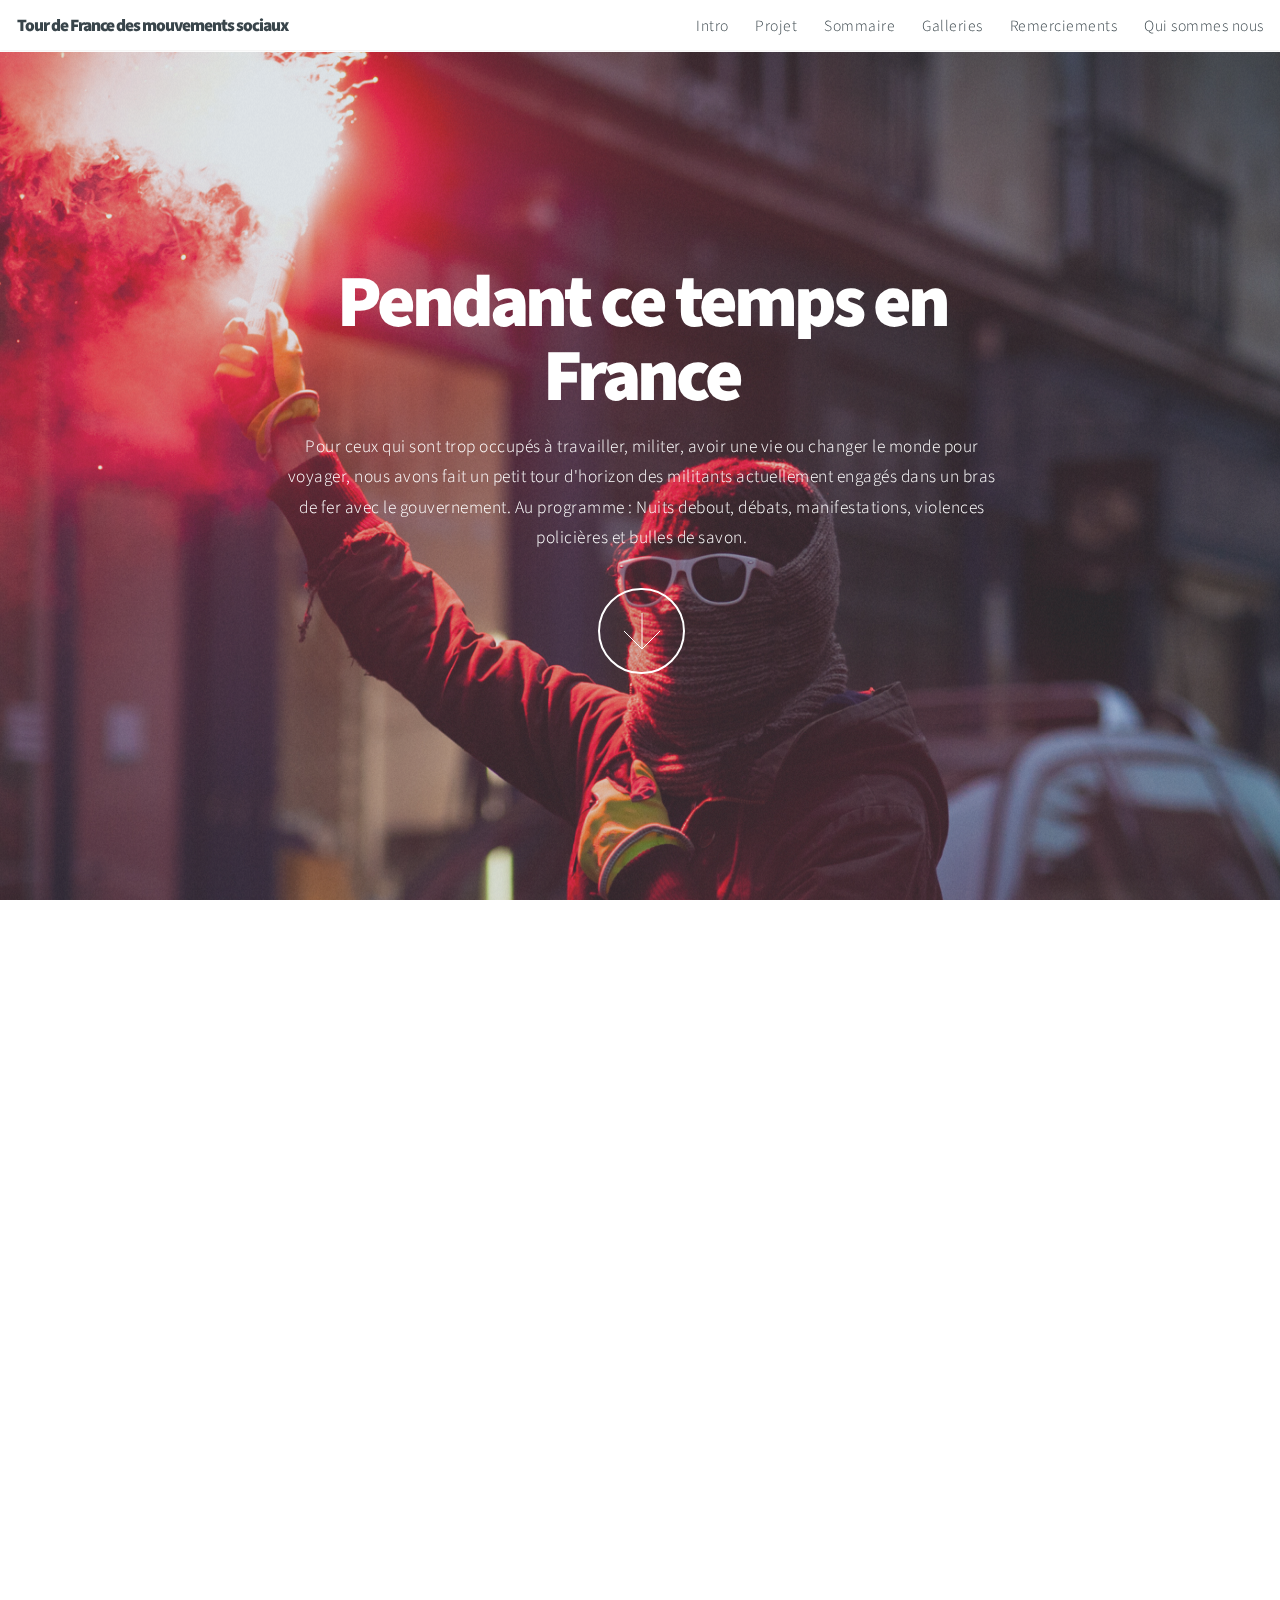
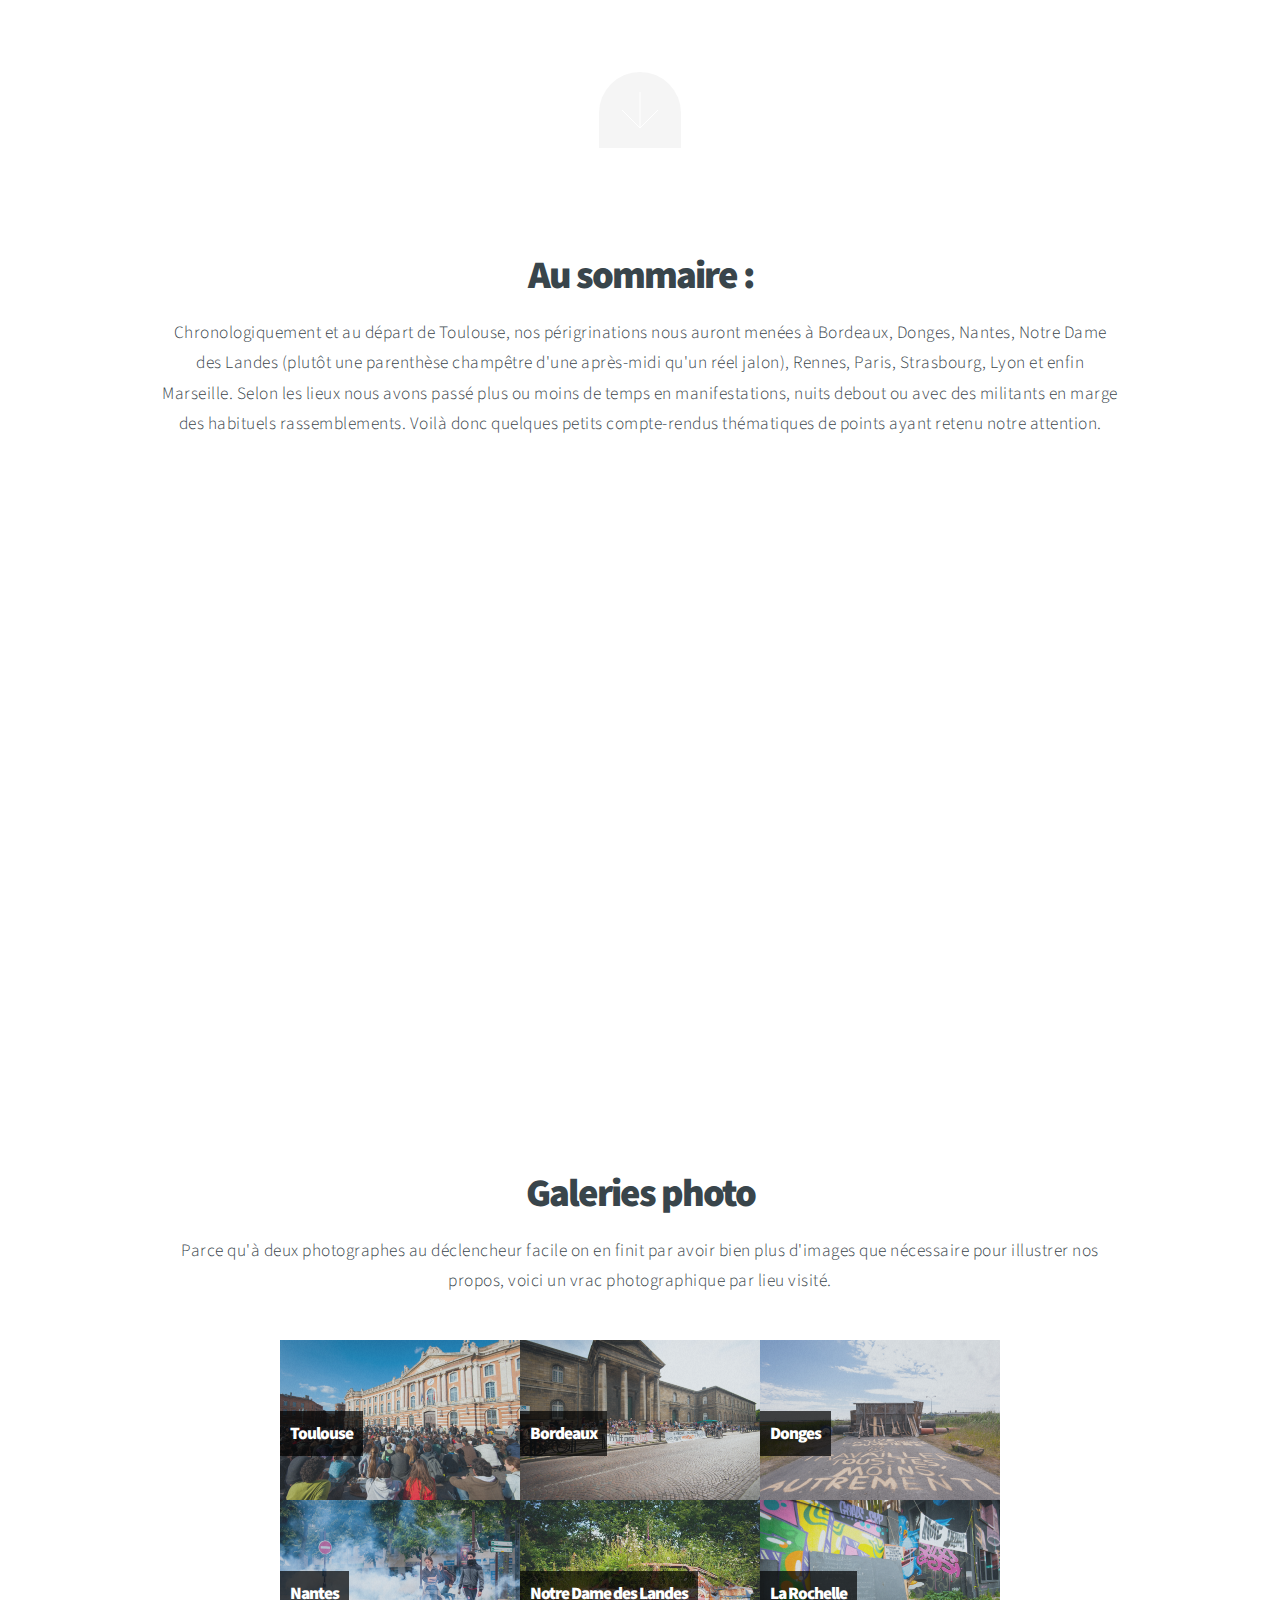
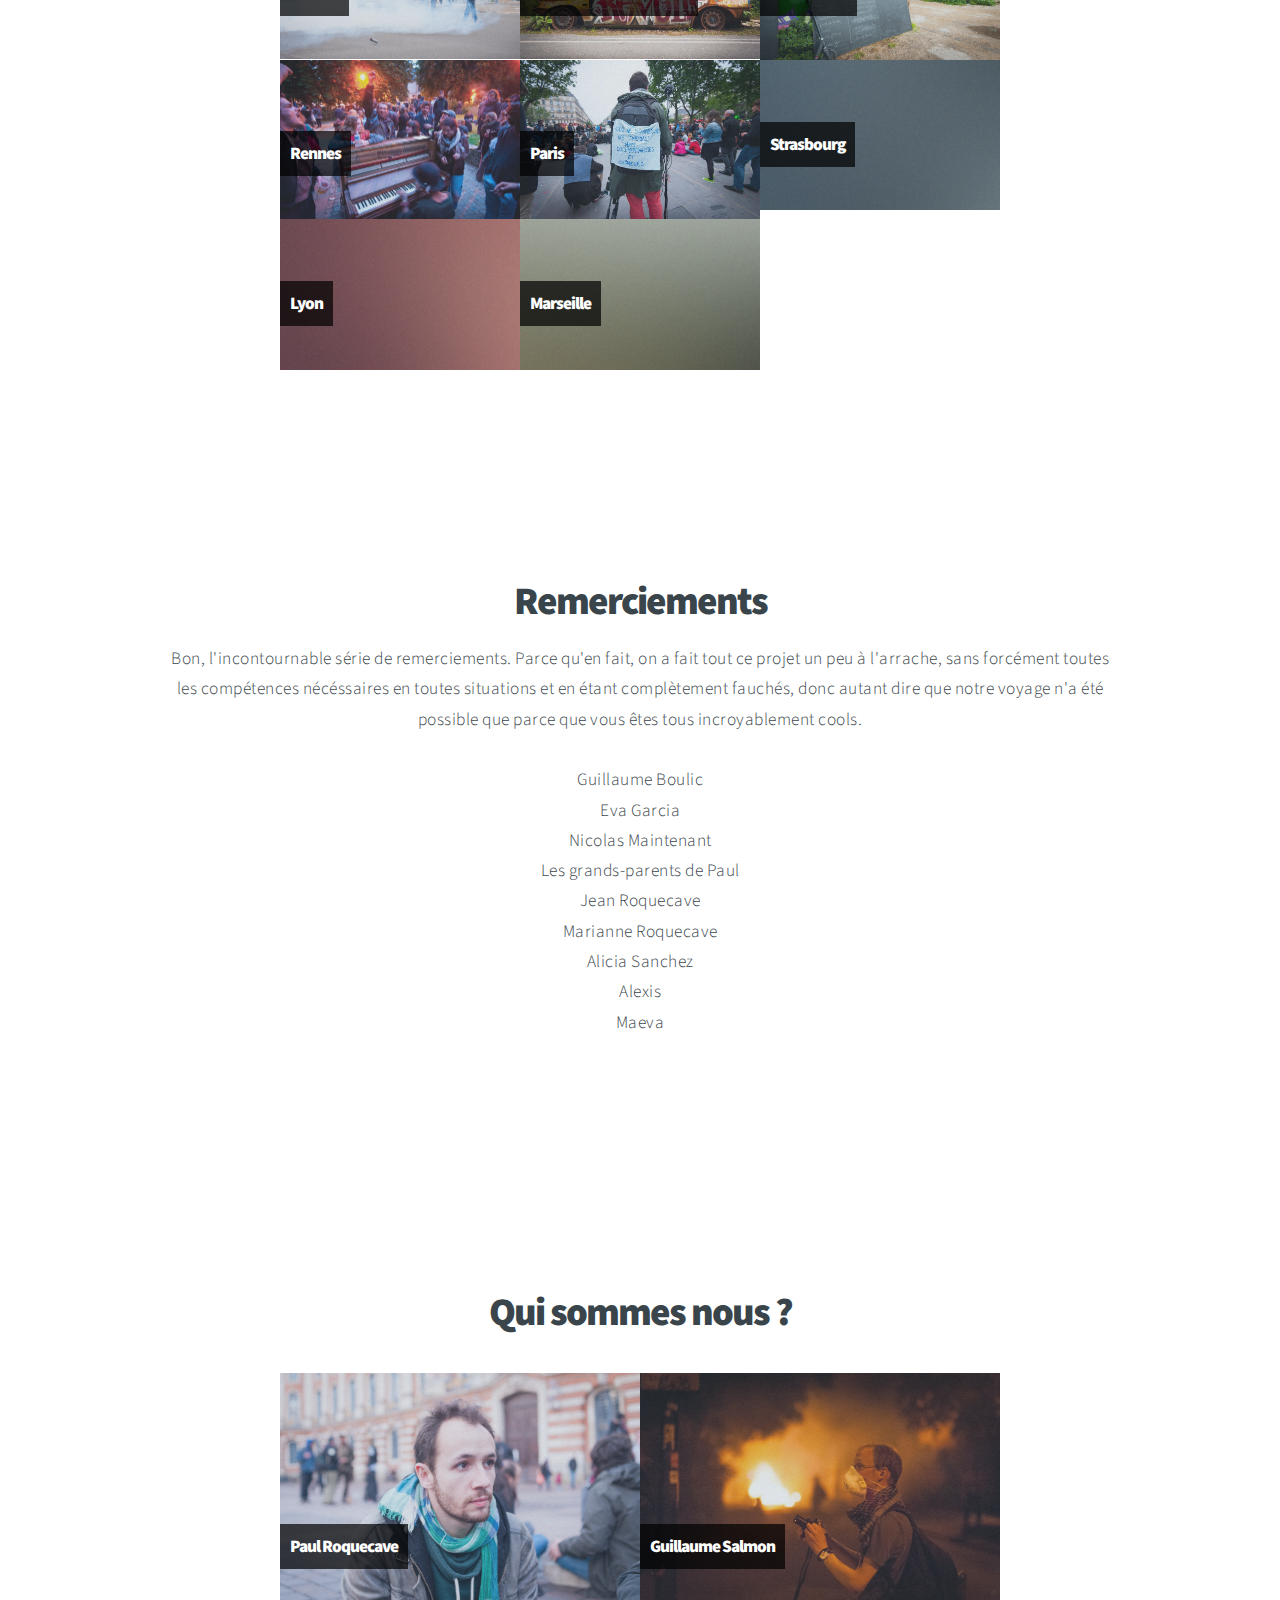
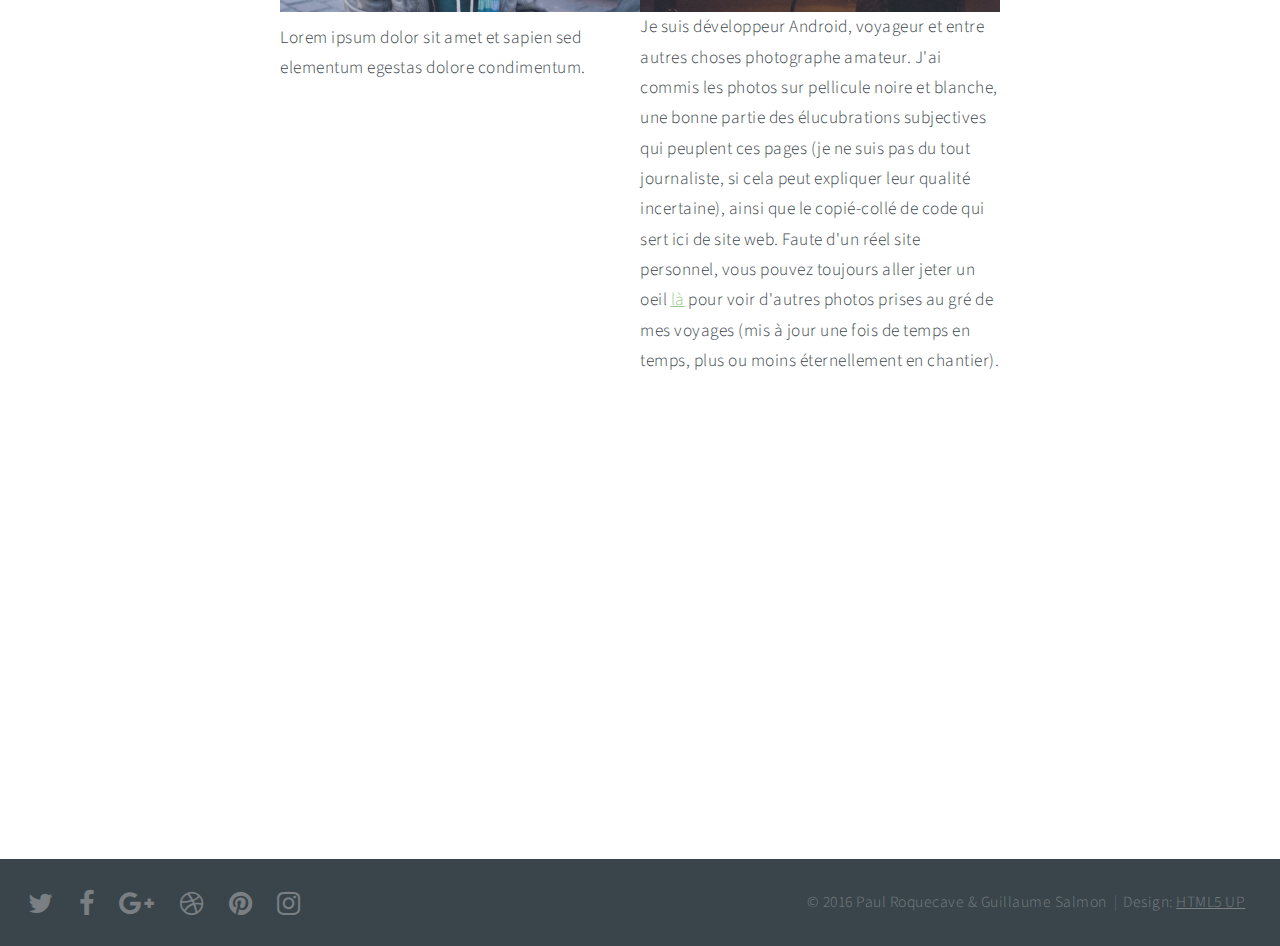
==== index.html @ cbb49628 "Initial commit of source" ====
<!DOCTYPE HTML>
<!--
	Big Picture by HTML5 UP
	html5up.net | @ajlkn
	Free for personal and commercial use under the CCA 3.0 license (html5up.net/license)
-->
<html>
	<head>
		<title>Tour de France des mouvements sociaux</title>
		<meta charset="utf-8" />
		<meta name="viewport" content="width=device-width, initial-scale=1" />
		<!--[if lte IE 8]><script src="assets/js/ie/html5shiv.js"></script><![endif]-->
		<link rel="stylesheet" href="assets/css/main.css" />
		<!--[if lte IE 8]><link rel="stylesheet" href="assets/css/ie8.css" /><![endif]-->
		<!--[if lte IE 9]><link rel="stylesheet" href="assets/css/ie9.css" /><![endif]-->
	</head>
	<body>

		<!-- Header -->
			<header id="header">

				<!-- Logo -->
					<h1 id="logo">Tour de France des mouvements sociaux</h1>

				<!-- Nav -->
					<nav id="nav">
						<ul>
							<li><a href="#intro">Intro</a></li>
							<li><a href="#one">Projet</a></li>
							<li><a href="#work">Sommaire</a></li>
							<li><a href="#gallery">Galleries</a></li>
                            <li><a href="#thanks">Remerciements</a></li>
							<li><a href="#contact">Qui sommes nous</a></li>
						</ul>
					</nav>

			</header>

		<!-- Intro -->
			<section id="intro" class="main style1 dark fullscreen">
				<div class="content container 75%">
					<header>
						<h2>Pendant ce temps en France</h2>
					</header>
					<p>Pour ceux qui sont trop occupés à travailler, militer, avoir une vie ou changer le monde pour voyager, nous avons fait un petit tour d'horizon des militants actuellement engagés dans un bras de fer avec le gouvernement. Au programme : Nuits debout, débats, manifestations, violences policières et bulles de savon.</p>
					<footer>
						<a href="#one" class="button style2 down">More</a>
					</footer>
				</div>
			</section>

		<!-- One -->
			<section id="one" class="main style2 right dark fullscreen">
				<div class="content box style2">
					<header>
						<h2>Qu'est-ce quoi que c'est que ceci ?</h2>
					</header>
					<p>Après avoir passé beaucoup (trop ?) de temps dans les manifestations, actions économiques ou symboliques et nuits debout toulousaines, nous avons voulu sortir un peu de notre microcosme. Entre les évènements bon enfant menés quasiment quotidiennement entre nos murs de briques sous l'oeil goguenard de la maréchaussée et les images de guérilla urbaine relayées par les médias indépendants de Paris, Rennes ou Nantes, il semblait y avoir un monde. Et pendant que nos chers médias traditionnels faisaient comprendre à demi-mot que le mouvement Nuit Debout s'essouflait, la réalité d'une place du Capitole ne désemplissant pas nous interrogeait sur l'état dudit mouvement dans les autres villes de France. Donc, nous avons pris les quelques euros qu'il nous restait, nos appareils photo, rempli nos sacs à dos et après quelques coups de fils à nos contacts dans un certain nombre de villes, nous sommes partis. Ce site web est donc le compte rendu de ce tour de France subjectif des mouvements sociaux.</p>
				</div>
				<a href="#work" class="button style2 down anchored">Next</a>
			</section>

		<!-- Two 
			<section id="two" class="main style2 left dark fullscreen">
				<div class="content box style2">
					<header>
						<h2>Who I Am</h2>
					</header>
					<p>Lorem ipsum dolor sit amet et sapien sed elementum egestas dolore condimentum.
					Fusce blandit ultrices sapien, in accumsan orci rhoncus eu. Sed sodales venenatis arcu,
					id varius justo euismod in. Curabitur egestas consectetur magna.</p>
				</div>
				<a href="#work" class="button style2 down anchored">Next</a>
			</section>-->

		<!-- Work -->
			<section id="work" class="main style3 primary">
				<div class="content container">
					<header>
						<h2>Au sommaire :</h2>
						<p>Chronologiquement et au départ de Toulouse, nos périgrinations nous auront menées à Bordeaux, Donges, Nantes, Notre Dame des Landes (plutôt une parenthèse champêtre d'une après-midi qu'un réel jalon), Rennes, Paris, Strasbourg, Lyon et enfin Marseille. Selon les lieux nous avons passé plus ou moins de temps en manifestations, nuits debout ou avec des militants en marge des habituels rassemblements. Voilà donc quelques petits compte-rendus thématiques de points ayant retenu notre attention.</p>
					</header>

					<!-- Lightbox Gallery  -->
						<div class="container 75%">
							<div class="row 0% images">
								<div class="6u 12u(mobile)">
                                    <a href="v_p.html" class="image fit from-left">
                                        <h7><span>Violences policières</span></h7>
                                        <img src="images/thumbs/01.jpg" alt=""/>
                                    </a>
                                </div>
								<div class="6u 12u(mobile)">
                                    <a href="nd_diverses.html" class="image fit from-right">
                                        <h7><span>Nuits debout dans leur diversité</span></h7>
                                        <img src="images/thumbs/02.jpg" alt="" />
                                    </a>
                                </div>
							</div>
							<div class="row 0% images">
								<div class="6u 12u(mobile)">
                                    <a href="manifs_actions.html" class="image fit from-left">
                                        <h7><span>Manifestations et actions militantes</span></h7>
                                        <img src="images/thumbs/03.jpg" alt="" />
                                    </a>
                                </div>
								<div class="6u 12u(mobile)">
                                    <a href="avenir.html" class="image fit from-right">
                                        <h7><span>Digressions sur l'avenir du mouvement</span></h7>
                                        <img src="images/thumbs/04.jpg" alt="" />
                                    </a>
                                </div>
							</div>
						</div>

				</div>
			</section>
        
        <!-- Gallery -->
			<section id="gallery" class="main style3 primary">
				<div class="content container">
					<header>
						<h2>Galeries photo</h2>
						<p>Parce qu'à deux photographes au déclencheur facile on en finit par avoir bien plus d'images que nécessaire pour illustrer nos propos, voici un vrac photographique par lieu visité.</p>
					</header>

					<!-- Lightbox Gallery  -->
						<div class="container 75%">
							<div class="row 0% images">
								<div class="4u 12u(mobile)">
                                    <a href="toulouse.html" class="image fit from-left">
                                        <h7><span>Toulouse</span></h7>
                                        <img src="images/thumbs/gallery_01.jpg" alt="" />
                                    </a>
                                </div>
								<div class="4u 12u(mobile)">
                                    <a href="images/fulls/02.jpg" class="image fit from-right">
                                        <h7><span>Bordeaux</span></h7>
                                        <img src="images/thumbs/gallery_02.jpg" alt="" />
                                    </a>
                                </div>
                                <div class="4u 12u(mobile)">
                                    <a href="images/fulls/02.jpg" class="image fit from-right">
                                        <h7><span>Donges</span></h7>
                                        <img src="images/thumbs/gallery_03.jpg" alt="" />
                                    </a>
                                </div>
							</div>
							<div class="row 0% images">
								<div class="4u 12u(mobile)">
                                    <a href="images/fulls/03.jpg" class="image fit from-left">
                                        <h7><span>Nantes</span></h7>
                                        <img src="images/thumbs/gallery_04.jpg" alt="" />
                                    </a>
                                </div>
								<div class="4u 12u(mobile)">
                                    <a href="images/fulls/04.jpg" class="image fit from-right">
                                        <h7><span>Notre Dame des Landes</span></h7>
                                        <img src="images/thumbs/gallery_05.jpg" alt="" />
                                    </a>
                                </div>
                                <div class="4u 12u(mobile)">
                                    <a href="images/fulls/04.jpg" class="image fit from-right">
                                        <h7><span>La Rochelle</span></h7>
                                        <img src="images/thumbs/gallery_06.jpg" alt="" />
                                    </a>
                                </div>
							</div>
                            <div class="row 0% images">
								<div class="4u 12u(mobile)">
                                    <a href="images/fulls/03.jpg" class="image fit from-left">
                                        <h7><span>Rennes</span></h7>
                                        <img src="images/thumbs/gallery_07.jpg" alt="" />
                                    </a>
                                </div>
								<div class="4u 12u(mobile)">
                                    <a href="images/fulls/04.jpg" class="image fit from-right">
                                        <h7><span>Paris</span></h7>
                                        <img src="images/thumbs/gallery_08.jpg" alt="" />
                                    </a>
                                </div>
                                <div class="4u 12u(mobile)">
                                    <a href="images/fulls/04.jpg" class="image fit from-right">
                                        <h7><span>Strasbourg</span></h7>
                                        <img src="images/thumbs/gallery_09.jpg" alt="" />
                                    </a>
                                </div>
							</div>
                            <div class="row 0% images">
								<div class="4u 12u(mobile)">
                                    <a href="images/fulls/03.jpg" class="image fit from-left">
                                        <h7><span>Lyon</span></h7>
                                        <img src="images/thumbs/gallery_10.jpg" alt="" />
                                    </a>
                                </div>
                                <div class="4u 12u(mobile)">
                                    <a href="images/fulls/03.jpg" class="image fit from-left">
                                        <h7><span>Marseille</span></h7>
                                        <img src="images/thumbs/gallery_11.jpg" alt="" />
                                    </a>
                                </div>
                            </div>
                            <!--
							<div class="row 0% images">
								<div class="6u 12u(mobile)">
                                    <a href="images/fulls/05.jpg" class="image fit from-left">
                                        <img src="images/thumbs/05.jpg" title="The sparkling shell" alt="" />
                                    </a>
                                </div>
								<div class="6u 12u(mobile)">
                                    <a href="images/fulls/06.jpg" class="image fit from-right">
                                        <img src="images/thumbs/06.jpg" title="Bent IX" alt="" />
                                    </a>
                                </div>
							</div>-->
						</div>

				</div>
			</section>
        <!-- Thanks -->
        <section id="thanks" class="main style3 primary">
            <div class="content container">
					<header>
						<h2>Remerciements</h2>
                        <p>Bon, l'incontournable série de remerciements. Parce qu'en fait, on a fait tout ce projet un peu à l'arrache, sans forcément toutes les compétences nécéssaires en toutes situations et en étant complètement fauchés, donc autant dire que notre voyage n'a été possible que parce que vous êtes tous incroyablement cools.<br/><br/>
                        Guillaume Boulic<br/>
                        Eva Garcia<br/>
                        Nicolas Maintenant<br/>
                        Les grands-parents de Paul<br/>
                        Jean Roquecave<br/>
                        Marianne Roquecave<br/>
                        Alicia Sanchez<br/>
                        Alexis<br/>
                        Maeva<br/>
                        </p>
                    </header>
            </div>
        </section>

		<!-- Contact -->
			<section id="contact" class="main style3 primary">
				<div class="content container">
					<header>
						<h2>Qui sommes nous ?</h2>
                    </header>
                    <div class="container 75%">
                        <div class="row 0% images">
                            <div class="6u 12u(mobile)">
                                <a class="image">
                                    <h7><span>Paul Roquecave</span></h7>
                                    <img src="images/thumbs/Paul.jpg" title="The Anonymous Red" alt="" />
                                </a>
                                <p align="left">Lorem ipsum dolor sit amet et sapien sed elementum egestas dolore condimentum.</p>
                            </div>
                            <div class="6u 12u(mobile)">
                                <a href="images/fulls/02.jpg" class="image fit from-right">
                                    <h7><span>Guillaume Salmon</span></h7>
                                    <img src="images/thumbs/Guillaume.jpg" title="Airchitecture II" alt="" />
                                </a>
                                <p align="left">Je suis développeur Android, voyageur et entre autres choses photographe amateur. J'ai commis les photos sur pellicule noire et blanche, une bonne partie des élucubrations subjectives qui peuplent ces pages (je ne suis pas du tout journaliste, si cela peut expliquer leur qualité incertaine), ainsi que le copié-collé de code qui sert ici de site web. 
                                Faute d'un réel site personnel, vous pouvez toujours aller jeter un oeil <a href="http://guisalmon.github.io/photo/index.html">là</a> pour voir d'autres photos prises au gré de mes voyages (mis à jour une fois de temps en temps, plus ou moins éternellement en chantier).</p>
                            </div>
                        </div>
                    </div>
                    
					<div class="box container 75%">

					<!-- Contact Form -->
							<form method="post" action="#">
								<div class="row 50%">
									<div class="6u 12u(mobile)"><input type="text" name="name" placeholder="Name" /></div>
									<div class="6u 12u(mobile)"><input type="email" name="email" placeholder="Email" /></div>
								</div>
								<div class="row 50%">
									<div class="12u"><textarea name="message" placeholder="Message" rows="6"></textarea></div>
								</div>
								<div class="row">
									<div class="12u">
										<ul class="actions">
											<li><input type="submit" value="Send Message" /></li>
										</ul>
									</div>
								</div>
							</form>

					</div>
				</div>
			</section>

		<!-- Footer -->
			<footer id="footer">

				<!-- Icons -->
					<ul class="actions">
						<li><a href="#" class="icon fa-twitter"><span class="label">Twitter</span></a></li>
						<li><a href="#" class="icon fa-facebook"><span class="label">Facebook</span></a></li>
						<li><a href="#" class="icon fa-google-plus"><span class="label">Google+</span></a></li>
						<li><a href="#" class="icon fa-dribbble"><span class="label">Dribbble</span></a></li>
						<li><a href="#" class="icon fa-pinterest"><span class="label">Pinterest</span></a></li>
						<li><a href="#" class="icon fa-instagram"><span class="label">Instagram</span></a></li>
					</ul>

				<!-- Menu -->
					<ul class="menu">
						<li>&copy; 2016 Paul Roquecave & Guillaume Salmon</li><li>Design: <a href="http://html5up.net">HTML5 UP</a></li>
					</ul>

			</footer>

		<!-- Scripts -->
			<script src="assets/js/jquery.min.js"></script>
			<script src="assets/js/jquery.poptrox.min.js"></script>
			<script src="assets/js/jquery.scrolly.min.js"></script>
			<script src="assets/js/jquery.scrollex.min.js"></script>
			<script src="assets/js/skel.min.js"></script>
			<script src="assets/js/util.js"></script>
			<!--[if lte IE 8]><script src="assets/js/ie/respond.min.js"></script><![endif]-->
			<script src="assets/js/main.js"></script>

	</body>
</html>
---- assets/css/main.css ----
@import url("http://fonts.googleapis.com/css?family=Source+Sans+Pro:300,900");
@import url("font-awesome.min.css");

/*
	Big Picture by HTML5 UP
	html5up.net | @ajlkn
	Free for personal and commercial use under the CCA 3.0 license (html5up.net/license)
*/

/* Reset */

	html, body, div, span, applet, object, iframe, h1, h2, h3, h4, h5, h6, p, blockquote, pre, a, abbr, acronym, address, big, cite, code, del, dfn, em, img, ins, kbd, q, s, samp, small, strike, strong, sub, sup, tt, var, b, u, i, center, dl, dt, dd, ol, ul, li, fieldset, form, label, legend, table, caption, tbody, tfoot, thead, tr, th, td, article, aside, canvas, details, embed, figure, figcaption, footer, header, hgroup, menu, nav, output, ruby, section, summary, time, mark, audio, video {
		margin: 0;
		padding: 0;
		border: 0;
		font-size: 100%;
		font: inherit;
		vertical-align: baseline;
	}

	article, aside, details, figcaption, figure, footer, header, hgroup, menu, nav, section {
		display: block;
	}

	body {
		line-height: 1;
	}

	ol, ul {
		list-style: none;
	}

	blockquote, q {
		quotes: none;
	}

	blockquote:before, blockquote:after, q:before, q:after {
		content: '';
		content: none;
	}

	table {
		border-collapse: collapse;
		border-spacing: 0;
	}

	body {
		-webkit-text-size-adjust: none;
	}

/* Box Model */

	*, *:before, *:after {
		-moz-box-sizing: border-box;
		-webkit-box-sizing: border-box;
		box-sizing: border-box;
	}

/* Containers */

	.container {
		margin-left: auto;
		margin-right: auto;
	}

	.container.\31 25\25 {
		width: 100%;
		max-width: 1800px;
		min-width: 1440px;
	}

	.container.\37 5\25 {
		width: 1080px;
	}

	.container.\35 0\25 {
		width: 720px;
	}

	.container.\32 5\25 {
		width: 360px;
	}

	.container {
		width: 1440px;
	}

	@media screen and (max-width: 1920px) {

		.container.\31 25\25 {
			width: 100%;
			max-width: 1700px;
			min-width: 1360px;
		}

		.container.\37 5\25 {
			width: 1020px;
		}

		.container.\35 0\25 {
			width: 680px;
		}

		.container.\32 5\25 {
			width: 340px;
		}

		.container {
			width: 1360px;
		}

	}

	@media screen and (max-width: 1680px) {

		.container.\31 25\25 {
			width: 100%;
			max-width: 1500px;
			min-width: 1200px;
		}

		.container.\37 5\25 {
			width: 900px;
		}

		.container.\35 0\25 {
			width: 600px;
		}

		.container.\32 5\25 {
			width: 300px;
		}

		.container {
			width: 1200px;
		}

	}

	@media screen and (max-width: 1280px) {

		.container.\31 25\25 {
			width: 100%;
			max-width: 1200px;
			min-width: 960px;
		}

		.container.\37 5\25 {
			width: 720px;
		}

		.container.\35 0\25 {
			width: 480px;
		}

		.container.\32 5\25 {
			width: 240px;
		}

		.container {
			width: 960px;
		}

	}

	@media screen and (max-width: 1000px) {

		.container.\31 25\25 {
			width: 100%;
			max-width: 118.75%;
			min-width: 95%;
		}

		.container.\37 5\25 {
			width: 71.25%;
		}

		.container.\35 0\25 {
			width: 47.5%;
		}

		.container.\32 5\25 {
			width: 23.75%;
		}

		.container {
			width: 95%;
		}

	}

	@media screen and (max-width: 736px) {

		.container.\31 25\25 {
			width: 100%;
			max-width: 118.75%;
			min-width: 95%;
		}

		.container.\37 5\25 {
			width: 71.25%;
		}

		.container.\35 0\25 {
			width: 47.5%;
		}

		.container.\32 5\25 {
			width: 23.75%;
		}

		.container {
			width: 95%;
		}

	}

	@media screen and (max-width: 480px) {

		.container.\31 25\25 {
			width: 100%;
			max-width: 118.75%;
			min-width: 95%;
		}

		.container.\37 5\25 {
			width: 71.25%;
		}

		.container.\35 0\25 {
			width: 47.5%;
		}

		.container.\32 5\25 {
			width: 23.75%;
		}

		.container {
			width: 95% !important;
		}

	}

/* Grid */

	.row {
		border-bottom: solid 1px transparent;
		-moz-box-sizing: border-box;
		-webkit-box-sizing: border-box;
		box-sizing: border-box;
	}

	.row > * {
		float: left;
		-moz-box-sizing: border-box;
		-webkit-box-sizing: border-box;
		box-sizing: border-box;
	}

	.row:after, .row:before {
		content: '';
		display: block;
		clear: both;
		height: 0;
	}

	.row.uniform > * > :first-child {
		margin-top: 0;
	}

	.row.uniform > * > :last-child {
		margin-bottom: 0;
	}

	.row.\30 \25 > * {
		padding: 0px 0 0 0px;
	}

	.row.\30 \25 {
		margin: 0px 0 -1px 0px;
	}

	.row.uniform.\30 \25 > * {
		padding: 0px 0 0 0px;
	}

	.row.uniform.\30 \25 {
		margin: 0px 0 -1px 0px;
	}

	.row > * {
		padding: 40px 0 0 40px;
	}

	.row {
		margin: -40px 0 -1px -40px;
	}

	.row.uniform > * {
		padding: 40px 0 0 40px;
	}

	.row.uniform {
		margin: -40px 0 -1px -40px;
	}

	.row.\32 00\25 > * {
		padding: 80px 0 0 80px;
	}

	.row.\32 00\25 {
		margin: -80px 0 -1px -80px;
	}

	.row.uniform.\32 00\25 > * {
		padding: 80px 0 0 80px;
	}

	.row.uniform.\32 00\25 {
		margin: -80px 0 -1px -80px;
	}

	.row.\31 50\25 > * {
		padding: 60px 0 0 60px;
	}

	.row.\31 50\25 {
		margin: -60px 0 -1px -60px;
	}

	.row.uniform.\31 50\25 > * {
		padding: 60px 0 0 60px;
	}

	.row.uniform.\31 50\25 {
		margin: -60px 0 -1px -60px;
	}

	.row.\35 0\25 > * {
		padding: 20px 0 0 20px;
	}

	.row.\35 0\25 {
		margin: -20px 0 -1px -20px;
	}

	.row.uniform.\35 0\25 > * {
		padding: 20px 0 0 20px;
	}

	.row.uniform.\35 0\25 {
		margin: -20px 0 -1px -20px;
	}

	.row.\32 5\25 > * {
		padding: 10px 0 0 10px;
	}

	.row.\32 5\25 {
		margin: -10px 0 -1px -10px;
	}

	.row.uniform.\32 5\25 > * {
		padding: 10px 0 0 10px;
	}

	.row.uniform.\32 5\25 {
		margin: -10px 0 -1px -10px;
	}

	.\31 2u, .\31 2u\24 {
		width: 100%;
		clear: none;
		margin-left: 0;
	}

	.\31 1u, .\31 1u\24 {
		width: 91.6666666667%;
		clear: none;
		margin-left: 0;
	}

	.\31 0u, .\31 0u\24 {
		width: 83.3333333333%;
		clear: none;
		margin-left: 0;
	}

	.\39 u, .\39 u\24 {
		width: 75%;
		clear: none;
		margin-left: 0;
	}

	.\38 u, .\38 u\24 {
		width: 66.6666666667%;
		clear: none;
		margin-left: 0;
	}

	.\37 u, .\37 u\24 {
		width: 58.3333333333%;
		clear: none;
		margin-left: 0;
	}

	.\36 u, .\36 u\24 {
		width: 50%;
		clear: none;
		margin-left: 0;
	}

	.\35 u, .\35 u\24 {
		width: 41.6666666667%;
		clear: none;
		margin-left: 0;
	}

	.\34 u, .\34 u\24 {
		width: 33.3333333333%;
		clear: none;
		margin-left: 0;
	}

	.\33 u, .\33 u\24 {
		width: 25%;
		clear: none;
		margin-left: 0;
	}

	.\32 u, .\32 u\24 {
		width: 16.6666666667%;
		clear: none;
		margin-left: 0;
	}

	.\31 u, .\31 u\24 {
		width: 8.3333333333%;
		clear: none;
		margin-left: 0;
	}

	.\31 2u\24 + *,
	.\31 1u\24 + *,
	.\31 0u\24 + *,
	.\39 u\24 + *,
	.\38 u\24 + *,
	.\37 u\24 + *,
	.\36 u\24 + *,
	.\35 u\24 + *,
	.\34 u\24 + *,
	.\33 u\24 + *,
	.\32 u\24 + *,
	.\31 u\24 + * {
		clear: left;
	}

	.\-11u {
		margin-left: 91.66667%;
	}

	.\-10u {
		margin-left: 83.33333%;
	}

	.\-9u {
		margin-left: 75%;
	}

	.\-8u {
		margin-left: 66.66667%;
	}

	.\-7u {
		margin-left: 58.33333%;
	}

	.\-6u {
		margin-left: 50%;
	}

	.\-5u {
		margin-left: 41.66667%;
	}

	.\-4u {
		margin-left: 33.33333%;
	}

	.\-3u {
		margin-left: 25%;
	}

	.\-2u {
		margin-left: 16.66667%;
	}

	.\-1u {
		margin-left: 8.33333%;
	}

	@media screen and (max-width: 1920px) {

		.row > * {
			padding: 40px 0 0 40px;
		}

		.row {
			margin: -40px 0 -1px -40px;
		}

		.row.uniform > * {
			padding: 40px 0 0 40px;
		}

		.row.uniform {
			margin: -40px 0 -1px -40px;
		}

		.row.\32 00\25 > * {
			padding: 80px 0 0 80px;
		}

		.row.\32 00\25 {
			margin: -80px 0 -1px -80px;
		}

		.row.uniform.\32 00\25 > * {
			padding: 80px 0 0 80px;
		}

		.row.uniform.\32 00\25 {
			margin: -80px 0 -1px -80px;
		}

		.row.\31 50\25 > * {
			padding: 60px 0 0 60px;
		}

		.row.\31 50\25 {
			margin: -60px 0 -1px -60px;
		}

		.row.uniform.\31 50\25 > * {
			padding: 60px 0 0 60px;
		}

		.row.uniform.\31 50\25 {
			margin: -60px 0 -1px -60px;
		}

		.row.\35 0\25 > * {
			padding: 20px 0 0 20px;
		}

		.row.\35 0\25 {
			margin: -20px 0 -1px -20px;
		}

		.row.uniform.\35 0\25 > * {
			padding: 20px 0 0 20px;
		}

		.row.uniform.\35 0\25 {
			margin: -20px 0 -1px -20px;
		}

		.row.\32 5\25 > * {
			padding: 10px 0 0 10px;
		}

		.row.\32 5\25 {
			margin: -10px 0 -1px -10px;
		}

		.row.uniform.\32 5\25 > * {
			padding: 10px 0 0 10px;
		}

		.row.uniform.\32 5\25 {
			margin: -10px 0 -1px -10px;
		}

		.\31 2u\28wide\29, .\31 2u\24\28wide\29 {
			width: 100%;
			clear: none;
			margin-left: 0;
		}

		.\31 1u\28wide\29, .\31 1u\24\28wide\29 {
			width: 91.6666666667%;
			clear: none;
			margin-left: 0;
		}

		.\31 0u\28wide\29, .\31 0u\24\28wide\29 {
			width: 83.3333333333%;
			clear: none;
			margin-left: 0;
		}

		.\39 u\28wide\29, .\39 u\24\28wide\29 {
			width: 75%;
			clear: none;
			margin-left: 0;
		}

		.\38 u\28wide\29, .\38 u\24\28wide\29 {
			width: 66.6666666667%;
			clear: none;
			margin-left: 0;
		}

		.\37 u\28wide\29, .\37 u\24\28wide\29 {
			width: 58.3333333333%;
			clear: none;
			margin-left: 0;
		}

		.\36 u\28wide\29, .\36 u\24\28wide\29 {
			width: 50%;
			clear: none;
			margin-left: 0;
		}

		.\35 u\28wide\29, .\35 u\24\28wide\29 {
			width: 41.6666666667%;
			clear: none;
			margin-left: 0;
		}

		.\34 u\28wide\29, .\34 u\24\28wide\29 {
			width: 33.3333333333%;
			clear: none;
			margin-left: 0;
		}

		.\33 u\28wide\29, .\33 u\24\28wide\29 {
			width: 25%;
			clear: none;
			margin-left: 0;
		}

		.\32 u\28wide\29, .\32 u\24\28wide\29 {
			width: 16.6666666667%;
			clear: none;
			margin-left: 0;
		}

		.\31 u\28wide\29, .\31 u\24\28wide\29 {
			width: 8.3333333333%;
			clear: none;
			margin-left: 0;
		}

		.\31 2u\24\28wide\29 + *,
		.\31 1u\24\28wide\29 + *,
		.\31 0u\24\28wide\29 + *,
		.\39 u\24\28wide\29 + *,
		.\38 u\24\28wide\29 + *,
		.\37 u\24\28wide\29 + *,
		.\36 u\24\28wide\29 + *,
		.\35 u\24\28wide\29 + *,
		.\34 u\24\28wide\29 + *,
		.\33 u\24\28wide\29 + *,
		.\32 u\24\28wide\29 + *,
		.\31 u\24\28wide\29 + * {
			clear: left;
		}

		.\-11u\28wide\29 {
			margin-left: 91.66667%;
		}

		.\-10u\28wide\29 {
			margin-left: 83.33333%;
		}

		.\-9u\28wide\29 {
			margin-left: 75%;
		}

		.\-8u\28wide\29 {
			margin-left: 66.66667%;
		}

		.\-7u\28wide\29 {
			margin-left: 58.33333%;
		}

		.\-6u\28wide\29 {
			margin-left: 50%;
		}

		.\-5u\28wide\29 {
			margin-left: 41.66667%;
		}

		.\-4u\28wide\29 {
			margin-left: 33.33333%;
		}

		.\-3u\28wide\29 {
			margin-left: 25%;
		}

		.\-2u\28wide\29 {
			margin-left: 16.66667%;
		}

		.\-1u\28wide\29 {
			margin-left: 8.33333%;
		}

	}

	@media screen and (max-width: 1680px) {

		.row > * {
			padding: 40px 0 0 40px;
		}

		.row {
			margin: -40px 0 -1px -40px;
		}

		.row.uniform > * {
			padding: 40px 0 0 40px;
		}

		.row.uniform {
			margin: -40px 0 -1px -40px;
		}

		.row.\32 00\25 > * {
			padding: 80px 0 0 80px;
		}

		.row.\32 00\25 {
			margin: -80px 0 -1px -80px;
		}

		.row.uniform.\32 00\25 > * {
			padding: 80px 0 0 80px;
		}

		.row.uniform.\32 00\25 {
			margin: -80px 0 -1px -80px;
		}

		.row.\31 50\25 > * {
			padding: 60px 0 0 60px;
		}

		.row.\31 50\25 {
			margin: -60px 0 -1px -60px;
		}

		.row.uniform.\31 50\25 > * {
			padding: 60px 0 0 60px;
		}

		.row.uniform.\31 50\25 {
			margin: -60px 0 -1px -60px;
		}

		.row.\35 0\25 > * {
			padding: 20px 0 0 20px;
		}

		.row.\35 0\25 {
			margin: -20px 0 -1px -20px;
		}

		.row.uniform.\35 0\25 > * {
			padding: 20px 0 0 20px;
		}

		.row.uniform.\35 0\25 {
			margin: -20px 0 -1px -20px;
		}

		.row.\32 5\25 > * {
			padding: 10px 0 0 10px;
		}

		.row.\32 5\25 {
			margin: -10px 0 -1px -10px;
		}

		.row.uniform.\32 5\25 > * {
			padding: 10px 0 0 10px;
		}

		.row.uniform.\32 5\25 {
			margin: -10px 0 -1px -10px;
		}

		.\31 2u\28normal\29, .\31 2u\24\28normal\29 {
			width: 100%;
			clear: none;
			margin-left: 0;
		}

		.\31 1u\28normal\29, .\31 1u\24\28normal\29 {
			width: 91.6666666667%;
			clear: none;
			margin-left: 0;
		}

		.\31 0u\28normal\29, .\31 0u\24\28normal\29 {
			width: 83.3333333333%;
			clear: none;
			margin-left: 0;
		}

		.\39 u\28normal\29, .\39 u\24\28normal\29 {
			width: 75%;
			clear: none;
			margin-left: 0;
		}

		.\38 u\28normal\29, .\38 u\24\28normal\29 {
			width: 66.6666666667%;
			clear: none;
			margin-left: 0;
		}

		.\37 u\28normal\29, .\37 u\24\28normal\29 {
			width: 58.3333333333%;
			clear: none;
			margin-left: 0;
		}

		.\36 u\28normal\29, .\36 u\24\28normal\29 {
			width: 50%;
			clear: none;
			margin-left: 0;
		}

		.\35 u\28normal\29, .\35 u\24\28normal\29 {
			width: 41.6666666667%;
			clear: none;
			margin-left: 0;
		}

		.\34 u\28normal\29, .\34 u\24\28normal\29 {
			width: 33.3333333333%;
			clear: none;
			margin-left: 0;
		}

		.\33 u\28normal\29, .\33 u\24\28normal\29 {
			width: 25%;
			clear: none;
			margin-left: 0;
		}

		.\32 u\28normal\29, .\32 u\24\28normal\29 {
			width: 16.6666666667%;
			clear: none;
			margin-left: 0;
		}

		.\31 u\28normal\29, .\31 u\24\28normal\29 {
			width: 8.3333333333%;
			clear: none;
			margin-left: 0;
		}

		.\31 2u\24\28normal\29 + *,
		.\31 1u\24\28normal\29 + *,
		.\31 0u\24\28normal\29 + *,
		.\39 u\24\28normal\29 + *,
		.\38 u\24\28normal\29 + *,
		.\37 u\24\28normal\29 + *,
		.\36 u\24\28normal\29 + *,
		.\35 u\24\28normal\29 + *,
		.\34 u\24\28normal\29 + *,
		.\33 u\24\28normal\29 + *,
		.\32 u\24\28normal\29 + *,
		.\31 u\24\28normal\29 + * {
			clear: left;
		}

		.\-11u\28normal\29 {
			margin-left: 91.66667%;
		}

		.\-10u\28normal\29 {
			margin-left: 83.33333%;
		}

		.\-9u\28normal\29 {
			margin-left: 75%;
		}

		.\-8u\28normal\29 {
			margin-left: 66.66667%;
		}

		.\-7u\28normal\29 {
			margin-left: 58.33333%;
		}

		.\-6u\28normal\29 {
			margin-left: 50%;
		}

		.\-5u\28normal\29 {
			margin-left: 41.66667%;
		}

		.\-4u\28normal\29 {
			margin-left: 33.33333%;
		}

		.\-3u\28normal\29 {
			margin-left: 25%;
		}

		.\-2u\28normal\29 {
			margin-left: 16.66667%;
		}

		.\-1u\28normal\29 {
			margin-left: 8.33333%;
		}

	}

	@media screen and (max-width: 1280px) {

		.row > * {
			padding: 40px 0 0 40px;
		}

		.row {
			margin: -40px 0 -1px -40px;
		}

		.row.uniform > * {
			padding: 40px 0 0 40px;
		}

		.row.uniform {
			margin: -40px 0 -1px -40px;
		}

		.row.\32 00\25 > * {
			padding: 80px 0 0 80px;
		}

		.row.\32 00\25 {
			margin: -80px 0 -1px -80px;
		}

		.row.uniform.\32 00\25 > * {
			padding: 80px 0 0 80px;
		}

		.row.uniform.\32 00\25 {
			margin: -80px 0 -1px -80px;
		}

		.row.\31 50\25 > * {
			padding: 60px 0 0 60px;
		}

		.row.\31 50\25 {
			margin: -60px 0 -1px -60px;
		}

		.row.uniform.\31 50\25 > * {
			padding: 60px 0 0 60px;
		}

		.row.uniform.\31 50\25 {
			margin: -60px 0 -1px -60px;
		}

		.row.\35 0\25 > * {
			padding: 20px 0 0 20px;
		}

		.row.\35 0\25 {
			margin: -20px 0 -1px -20px;
		}

		.row.uniform.\35 0\25 > * {
			padding: 20px 0 0 20px;
		}

		.row.uniform.\35 0\25 {
			margin: -20px 0 -1px -20px;
		}

		.row.\32 5\25 > * {
			padding: 10px 0 0 10px;
		}

		.row.\32 5\25 {
			margin: -10px 0 -1px -10px;
		}

		.row.uniform.\32 5\25 > * {
			padding: 10px 0 0 10px;
		}

		.row.uniform.\32 5\25 {
			margin: -10px 0 -1px -10px;
		}

		.\31 2u\28narrow\29, .\31 2u\24\28narrow\29 {
			width: 100%;
			clear: none;
			margin-left: 0;
		}

		.\31 1u\28narrow\29, .\31 1u\24\28narrow\29 {
			width: 91.6666666667%;
			clear: none;
			margin-left: 0;
		}

		.\31 0u\28narrow\29, .\31 0u\24\28narrow\29 {
			width: 83.3333333333%;
			clear: none;
			margin-left: 0;
		}

		.\39 u\28narrow\29, .\39 u\24\28narrow\29 {
			width: 75%;
			clear: none;
			margin-left: 0;
		}

		.\38 u\28narrow\29, .\38 u\24\28narrow\29 {
			width: 66.6666666667%;
			clear: none;
			margin-left: 0;
		}

		.\37 u\28narrow\29, .\37 u\24\28narrow\29 {
			width: 58.3333333333%;
			clear: none;
			margin-left: 0;
		}

		.\36 u\28narrow\29, .\36 u\24\28narrow\29 {
			width: 50%;
			clear: none;
			margin-left: 0;
		}

		.\35 u\28narrow\29, .\35 u\24\28narrow\29 {
			width: 41.6666666667%;
			clear: none;
			margin-left: 0;
		}

		.\34 u\28narrow\29, .\34 u\24\28narrow\29 {
			width: 33.3333333333%;
			clear: none;
			margin-left: 0;
		}

		.\33 u\28narrow\29, .\33 u\24\28narrow\29 {
			width: 25%;
			clear: none;
			margin-left: 0;
		}

		.\32 u\28narrow\29, .\32 u\24\28narrow\29 {
			width: 16.6666666667%;
			clear: none;
			margin-left: 0;
		}

		.\31 u\28narrow\29, .\31 u\24\28narrow\29 {
			width: 8.3333333333%;
			clear: none;
			margin-left: 0;
		}

		.\31 2u\24\28narrow\29 + *,
		.\31 1u\24\28narrow\29 + *,
		.\31 0u\24\28narrow\29 + *,
		.\39 u\24\28narrow\29 + *,
		.\38 u\24\28narrow\29 + *,
		.\37 u\24\28narrow\29 + *,
		.\36 u\24\28narrow\29 + *,
		.\35 u\24\28narrow\29 + *,
		.\34 u\24\28narrow\29 + *,
		.\33 u\24\28narrow\29 + *,
		.\32 u\24\28narrow\29 + *,
		.\31 u\24\28narrow\29 + * {
			clear: left;
		}

		.\-11u\28narrow\29 {
			margin-left: 91.66667%;
		}

		.\-10u\28narrow\29 {
			margin-left: 83.33333%;
		}

		.\-9u\28narrow\29 {
			margin-left: 75%;
		}

		.\-8u\28narrow\29 {
			margin-left: 66.66667%;
		}

		.\-7u\28narrow\29 {
			margin-left: 58.33333%;
		}

		.\-6u\28narrow\29 {
			margin-left: 50%;
		}

		.\-5u\28narrow\29 {
			margin-left: 41.66667%;
		}

		.\-4u\28narrow\29 {
			margin-left: 33.33333%;
		}

		.\-3u\28narrow\29 {
			margin-left: 25%;
		}

		.\-2u\28narrow\29 {
			margin-left: 16.66667%;
		}

		.\-1u\28narrow\29 {
			margin-left: 8.33333%;
		}

	}

	@media screen and (max-width: 1000px) {

		.row > * {
			padding: 40px 0 0 40px;
		}

		.row {
			margin: -40px 0 -1px -40px;
		}

		.row.uniform > * {
			padding: 40px 0 0 40px;
		}

		.row.uniform {
			margin: -40px 0 -1px -40px;
		}

		.row.\32 00\25 > * {
			padding: 80px 0 0 80px;
		}

		.row.\32 00\25 {
			margin: -80px 0 -1px -80px;
		}

		.row.uniform.\32 00\25 > * {
			padding: 80px 0 0 80px;
		}

		.row.uniform.\32 00\25 {
			margin: -80px 0 -1px -80px;
		}

		.row.\31 50\25 > * {
			padding: 60px 0 0 60px;
		}

		.row.\31 50\25 {
			margin: -60px 0 -1px -60px;
		}

		.row.uniform.\31 50\25 > * {
			padding: 60px 0 0 60px;
		}

		.row.uniform.\31 50\25 {
			margin: -60px 0 -1px -60px;
		}

		.row.\35 0\25 > * {
			padding: 20px 0 0 20px;
		}

		.row.\35 0\25 {
			margin: -20px 0 -1px -20px;
		}

		.row.uniform.\35 0\25 > * {
			padding: 20px 0 0 20px;
		}

		.row.uniform.\35 0\25 {
			margin: -20px 0 -1px -20px;
		}

		.row.\32 5\25 > * {
			padding: 10px 0 0 10px;
		}

		.row.\32 5\25 {
			margin: -10px 0 -1px -10px;
		}

		.row.uniform.\32 5\25 > * {
			padding: 10px 0 0 10px;
		}

		.row.uniform.\32 5\25 {
			margin: -10px 0 -1px -10px;
		}

		.\31 2u\28narrower\29, .\31 2u\24\28narrower\29 {
			width: 100%;
			clear: none;
			margin-left: 0;
		}

		.\31 1u\28narrower\29, .\31 1u\24\28narrower\29 {
			width: 91.6666666667%;
			clear: none;
			margin-left: 0;
		}

		.\31 0u\28narrower\29, .\31 0u\24\28narrower\29 {
			width: 83.3333333333%;
			clear: none;
			margin-left: 0;
		}

		.\39 u\28narrower\29, .\39 u\24\28narrower\29 {
			width: 75%;
			clear: none;
			margin-left: 0;
		}

		.\38 u\28narrower\29, .\38 u\24\28narrower\29 {
			width: 66.6666666667%;
			clear: none;
			margin-left: 0;
		}

		.\37 u\28narrower\29, .\37 u\24\28narrower\29 {
			width: 58.3333333333%;
			clear: none;
			margin-left: 0;
		}

		.\36 u\28narrower\29, .\36 u\24\28narrower\29 {
			width: 50%;
			clear: none;
			margin-left: 0;
		}

		.\35 u\28narrower\29, .\35 u\24\28narrower\29 {
			width: 41.6666666667%;
			clear: none;
			margin-left: 0;
		}

		.\34 u\28narrower\29, .\34 u\24\28narrower\29 {
			width: 33.3333333333%;
			clear: none;
			margin-left: 0;
		}

		.\33 u\28narrower\29, .\33 u\24\28narrower\29 {
			width: 25%;
			clear: none;
			margin-left: 0;
		}

		.\32 u\28narrower\29, .\32 u\24\28narrower\29 {
			width: 16.6666666667%;
			clear: none;
			margin-left: 0;
		}

		.\31 u\28narrower\29, .\31 u\24\28narrower\29 {
			width: 8.3333333333%;
			clear: none;
			margin-left: 0;
		}

		.\31 2u\24\28narrower\29 + *,
		.\31 1u\24\28narrower\29 + *,
		.\31 0u\24\28narrower\29 + *,
		.\39 u\24\28narrower\29 + *,
		.\38 u\24\28narrower\29 + *,
		.\37 u\24\28narrower\29 + *,
		.\36 u\24\28narrower\29 + *,
		.\35 u\24\28narrower\29 + *,
		.\34 u\24\28narrower\29 + *,
		.\33 u\24\28narrower\29 + *,
		.\32 u\24\28narrower\29 + *,
		.\31 u\24\28narrower\29 + * {
			clear: left;
		}

		.\-11u\28narrower\29 {
			margin-left: 91.66667%;
		}

		.\-10u\28narrower\29 {
			margin-left: 83.33333%;
		}

		.\-9u\28narrower\29 {
			margin-left: 75%;
		}

		.\-8u\28narrower\29 {
			margin-left: 66.66667%;
		}

		.\-7u\28narrower\29 {
			margin-left: 58.33333%;
		}

		.\-6u\28narrower\29 {
			margin-left: 50%;
		}

		.\-5u\28narrower\29 {
			margin-left: 41.66667%;
		}

		.\-4u\28narrower\29 {
			margin-left: 33.33333%;
		}

		.\-3u\28narrower\29 {
			margin-left: 25%;
		}

		.\-2u\28narrower\29 {
			margin-left: 16.66667%;
		}

		.\-1u\28narrower\29 {
			margin-left: 8.33333%;
		}

	}

	@media screen and (max-width: 736px) {

		.row > * {
			padding: 20px 0 0 20px;
		}

		.row {
			margin: -20px 0 -1px -20px;
		}

		.row.uniform > * {
			padding: 20px 0 0 20px;
		}

		.row.uniform {
			margin: -20px 0 -1px -20px;
		}

		.row.\32 00\25 > * {
			padding: 40px 0 0 40px;
		}

		.row.\32 00\25 {
			margin: -40px 0 -1px -40px;
		}

		.row.uniform.\32 00\25 > * {
			padding: 40px 0 0 40px;
		}

		.row.uniform.\32 00\25 {
			margin: -40px 0 -1px -40px;
		}

		.row.\31 50\25 > * {
			padding: 30px 0 0 30px;
		}

		.row.\31 50\25 {
			margin: -30px 0 -1px -30px;
		}

		.row.uniform.\31 50\25 > * {
			padding: 30px 0 0 30px;
		}

		.row.uniform.\31 50\25 {
			margin: -30px 0 -1px -30px;
		}

		.row.\35 0\25 > * {
			padding: 10px 0 0 10px;
		}

		.row.\35 0\25 {
			margin: -10px 0 -1px -10px;
		}

		.row.uniform.\35 0\25 > * {
			padding: 10px 0 0 10px;
		}

		.row.uniform.\35 0\25 {
			margin: -10px 0 -1px -10px;
		}

		.row.\32 5\25 > * {
			padding: 5px 0 0 5px;
		}

		.row.\32 5\25 {
			margin: -5px 0 -1px -5px;
		}

		.row.uniform.\32 5\25 > * {
			padding: 5px 0 0 5px;
		}

		.row.uniform.\32 5\25 {
			margin: -5px 0 -1px -5px;
		}

		.\31 2u\28mobile\29, .\31 2u\24\28mobile\29 {
			width: 100%;
			clear: none;
			margin-left: 0;
		}

		.\31 1u\28mobile\29, .\31 1u\24\28mobile\29 {
			width: 91.6666666667%;
			clear: none;
			margin-left: 0;
		}

		.\31 0u\28mobile\29, .\31 0u\24\28mobile\29 {
			width: 83.3333333333%;
			clear: none;
			margin-left: 0;
		}

		.\39 u\28mobile\29, .\39 u\24\28mobile\29 {
			width: 75%;
			clear: none;
			margin-left: 0;
		}

		.\38 u\28mobile\29, .\38 u\24\28mobile\29 {
			width: 66.6666666667%;
			clear: none;
			margin-left: 0;
		}

		.\37 u\28mobile\29, .\37 u\24\28mobile\29 {
			width: 58.3333333333%;
			clear: none;
			margin-left: 0;
		}

		.\36 u\28mobile\29, .\36 u\24\28mobile\29 {
			width: 50%;
			clear: none;
			margin-left: 0;
		}

		.\35 u\28mobile\29, .\35 u\24\28mobile\29 {
			width: 41.6666666667%;
			clear: none;
			margin-left: 0;
		}

		.\34 u\28mobile\29, .\34 u\24\28mobile\29 {
			width: 33.3333333333%;
			clear: none;
			margin-left: 0;
		}

		.\33 u\28mobile\29, .\33 u\24\28mobile\29 {
			width: 25%;
			clear: none;
			margin-left: 0;
		}

		.\32 u\28mobile\29, .\32 u\24\28mobile\29 {
			width: 16.6666666667%;
			clear: none;
			margin-left: 0;
		}

		.\31 u\28mobile\29, .\31 u\24\28mobile\29 {
			width: 8.3333333333%;
			clear: none;
			margin-left: 0;
		}

		.\31 2u\24\28mobile\29 + *,
		.\31 1u\24\28mobile\29 + *,
		.\31 0u\24\28mobile\29 + *,
		.\39 u\24\28mobile\29 + *,
		.\38 u\24\28mobile\29 + *,
		.\37 u\24\28mobile\29 + *,
		.\36 u\24\28mobile\29 + *,
		.\35 u\24\28mobile\29 + *,
		.\34 u\24\28mobile\29 + *,
		.\33 u\24\28mobile\29 + *,
		.\32 u\24\28mobile\29 + *,
		.\31 u\24\28mobile\29 + * {
			clear: left;
		}

		.\-11u\28mobile\29 {
			margin-left: 91.66667%;
		}

		.\-10u\28mobile\29 {
			margin-left: 83.33333%;
		}

		.\-9u\28mobile\29 {
			margin-left: 75%;
		}

		.\-8u\28mobile\29 {
			margin-left: 66.66667%;
		}

		.\-7u\28mobile\29 {
			margin-left: 58.33333%;
		}

		.\-6u\28mobile\29 {
			margin-left: 50%;
		}

		.\-5u\28mobile\29 {
			margin-left: 41.66667%;
		}

		.\-4u\28mobile\29 {
			margin-left: 33.33333%;
		}

		.\-3u\28mobile\29 {
			margin-left: 25%;
		}

		.\-2u\28mobile\29 {
			margin-left: 16.66667%;
		}

		.\-1u\28mobile\29 {
			margin-left: 8.33333%;
		}

	}

	@media screen and (max-width: 480px) {

		.row > * {
			padding: 20px 0 0 20px;
		}

		.row {
			margin: -20px 0 -1px -20px;
		}

		.row.uniform > * {
			padding: 20px 0 0 20px;
		}

		.row.uniform {
			margin: -20px 0 -1px -20px;
		}

		.row.\32 00\25 > * {
			padding: 40px 0 0 40px;
		}

		.row.\32 00\25 {
			margin: -40px 0 -1px -40px;
		}

		.row.uniform.\32 00\25 > * {
			padding: 40px 0 0 40px;
		}

		.row.uniform.\32 00\25 {
			margin: -40px 0 -1px -40px;
		}

		.row.\31 50\25 > * {
			padding: 30px 0 0 30px;
		}

		.row.\31 50\25 {
			margin: -30px 0 -1px -30px;
		}

		.row.uniform.\31 50\25 > * {
			padding: 30px 0 0 30px;
		}

		.row.uniform.\31 50\25 {
			margin: -30px 0 -1px -30px;
		}

		.row.\35 0\25 > * {
			padding: 10px 0 0 10px;
		}

		.row.\35 0\25 {
			margin: -10px 0 -1px -10px;
		}

		.row.uniform.\35 0\25 > * {
			padding: 10px 0 0 10px;
		}

		.row.uniform.\35 0\25 {
			margin: -10px 0 -1px -10px;
		}

		.row.\32 5\25 > * {
			padding: 5px 0 0 5px;
		}

		.row.\32 5\25 {
			margin: -5px 0 -1px -5px;
		}

		.row.uniform.\32 5\25 > * {
			padding: 5px 0 0 5px;
		}

		.row.uniform.\32 5\25 {
			margin: -5px 0 -1px -5px;
		}

		.\31 2u\28mobilenarrow\29, .\31 2u\24\28mobilenarrow\29 {
			width: 100%;
			clear: none;
			margin-left: 0;
		}

		.\31 1u\28mobilenarrow\29, .\31 1u\24\28mobilenarrow\29 {
			width: 91.6666666667%;
			clear: none;
			margin-left: 0;
		}

		.\31 0u\28mobilenarrow\29, .\31 0u\24\28mobilenarrow\29 {
			width: 83.3333333333%;
			clear: none;
			margin-left: 0;
		}

		.\39 u\28mobilenarrow\29, .\39 u\24\28mobilenarrow\29 {
			width: 75%;
			clear: none;
			margin-left: 0;
		}

		.\38 u\28mobilenarrow\29, .\38 u\24\28mobilenarrow\29 {
			width: 66.6666666667%;
			clear: none;
			margin-left: 0;
		}

		.\37 u\28mobilenarrow\29, .\37 u\24\28mobilenarrow\29 {
			width: 58.3333333333%;
			clear: none;
			margin-left: 0;
		}

		.\36 u\28mobilenarrow\29, .\36 u\24\28mobilenarrow\29 {
			width: 50%;
			clear: none;
			margin-left: 0;
		}

		.\35 u\28mobilenarrow\29, .\35 u\24\28mobilenarrow\29 {
			width: 41.6666666667%;
			clear: none;
			margin-left: 0;
		}

		.\34 u\28mobilenarrow\29, .\34 u\24\28mobilenarrow\29 {
			width: 33.3333333333%;
			clear: none;
			margin-left: 0;
		}

		.\33 u\28mobilenarrow\29, .\33 u\24\28mobilenarrow\29 {
			width: 25%;
			clear: none;
			margin-left: 0;
		}

		.\32 u\28mobilenarrow\29, .\32 u\24\28mobilenarrow\29 {
			width: 16.6666666667%;
			clear: none;
			margin-left: 0;
		}

		.\31 u\28mobilenarrow\29, .\31 u\24\28mobilenarrow\29 {
			width: 8.3333333333%;
			clear: none;
			margin-left: 0;
		}

		.\31 2u\24\28mobilenarrow\29 + *,
		.\31 1u\24\28mobilenarrow\29 + *,
		.\31 0u\24\28mobilenarrow\29 + *,
		.\39 u\24\28mobilenarrow\29 + *,
		.\38 u\24\28mobilenarrow\29 + *,
		.\37 u\24\28mobilenarrow\29 + *,
		.\36 u\24\28mobilenarrow\29 + *,
		.\35 u\24\28mobilenarrow\29 + *,
		.\34 u\24\28mobilenarrow\29 + *,
		.\33 u\24\28mobilenarrow\29 + *,
		.\32 u\24\28mobilenarrow\29 + *,
		.\31 u\24\28mobilenarrow\29 + * {
			clear: left;
		}

		.\-11u\28mobilenarrow\29 {
			margin-left: 91.66667%;
		}

		.\-10u\28mobilenarrow\29 {
			margin-left: 83.33333%;
		}

		.\-9u\28mobilenarrow\29 {
			margin-left: 75%;
		}

		.\-8u\28mobilenarrow\29 {
			margin-left: 66.66667%;
		}

		.\-7u\28mobilenarrow\29 {
			margin-left: 58.33333%;
		}

		.\-6u\28mobilenarrow\29 {
			margin-left: 50%;
		}

		.\-5u\28mobilenarrow\29 {
			margin-left: 41.66667%;
		}

		.\-4u\28mobilenarrow\29 {
			margin-left: 33.33333%;
		}

		.\-3u\28mobilenarrow\29 {
			margin-left: 25%;
		}

		.\-2u\28mobilenarrow\29 {
			margin-left: 16.66667%;
		}

		.\-1u\28mobilenarrow\29 {
			margin-left: 8.33333%;
		}

	}

/* Basic */

	@-ms-viewport {
		width: device-width;
	}

	html {
		height: 100%;
	}

	body {
		background: #fff;
		height: 100%;
		font-family: 'Source Sans Pro', sans-serif;
		font-weight: 300;
		font-size: 18pt;
		line-height: 1.75em;
		color: #39454b;
		letter-spacing: 0.5px;
	}

		body.is-loading *, body.is-resizing * {
			-moz-transition: none !important;
			-webkit-transition: none !important;
			-ms-transition: none !important;
			transition: none !important;
			-moz-animation: none !important;
			-webkit-animation: none !important;
			-ms-animation: none !important;
			animation: none !important;
		}

	input, textarea, select {
		font-family: 'Source Sans Pro', sans-serif;
		font-weight: 300;
		font-size: 18pt;
		line-height: 1.75em;
		color: #39454b;
		letter-spacing: 0.5px;
	}

	h1, h2, h3, h4, h5, h6 {
		font-weight: 900;
		color: inherit;
	}

	h1 a, h2 a, h3 a, h4 a, h5 a, h6 a {
		color: inherit;
		text-decoration: none;
	}

    h7 {
        position: absolute;
        left: 0;
        bottom: 50px;
        font-weight: 900;
        color: white;
    }

    h7 span { 
       color: white;  
       letter-spacing: -1px;  
       background: rgb(0, 0, 0); /* fallback color */
       background: rgba(0, 0, 0, 0.7);
       padding: 10px; 
    }

	h2 {
		font-size: 2.25em;
		letter-spacing: -2px;
		line-height: 1.25em;
	}

	strong, b {
		font-weight: 900;
		color: inherit;
	}

	em, i {
		font-style: italic;
	}

	a {
		-moz-transition: all 0.2s ease-in-out, color 0.2s ease-in-out;
		-webkit-transition: all 0.2s ease-in-out, color 0.2s ease-in-out;
		-ms-transition: all 0.2s ease-in-out, color 0.2s ease-in-out;
		transition: all 0.2s ease-in-out, color 0.2s ease-in-out;
		color: #98c593;
	}

	sub {
		position: relative;
		top: 0.5em;
		font-size: 0.8em;
	}

	sup {
		position: relative;
		top: -0.5em;
		font-size: 0.8em;
	}

	hr {
		border: 0;
		border-top: solid 1px #ddd;
	}

	blockquote {
		border-left: solid 0.5em #ddd;
		padding: 1em 0 1em 2em;
		font-style: italic;
	}

	p, ul, ol, dl, table {
		margin-bottom: 1em;
	}

	header {
		margin-bottom: 1em;
	}

		header p {
			display: block;
			margin: 1em 0 0 0;
			padding: 0 0 0.5em 0;
		}

	footer {
		margin-top: 2em;
	}

	br.clear {
		clear: both;
	}

/* Sections/Article */

	section, article {
		margin-bottom: 3em;
	}

	section > :last-child,
	article > :last-child,
	section > .content > :last-child,
	article > .content > :last-child,
	section:last-child,
	article:last-child {
		margin-bottom: 0;
	}

	.row > section, .row > article {
		margin-bottom: 0;
	}

/* Image */

	.image {
		position: relative;
		display: inline-block;
	}

		.image:before {
			content: '';
			position: absolute;
			left: 0;
			top: 0;
			width: 100%;
			height: 100%;
			background: url("images/overlay.png");
		}

		.image img {
			display: block;
			width: 100%;
		}

		.image.featured {
			display: block;
			width: 100%;
			margin: 0 0 2em 0;
		}

		.image.fit {
			display: block;
			width: 100%;
		}

		.image.left {
			float: left;
			margin: 0 2em 2em 0;
		}

		.image.centered {
			display: block;
			margin: 0 0 2em 0;
		}

			.image.centered img {
				margin: 0 auto;
				width: auto;
			}

/* List */

	ul.default {
		list-style: disc;
		padding-left: 1em;
	}

		ul.default li {
			padding-left: 0.5em;
		}

	ul.icons {
		cursor: default;
	}

		ul.icons li {
			display: inline-block;
		}

		ul.icons a {
			display: inline-block;
			width: 2em;
			height: 2em;
			line-height: 2em;
			text-align: center;
			border: 0;
		}

	ul.menu {
		cursor: default;
	}

		ul.menu li {
			display: inline-block;
			line-height: 1em;
			border-left: solid 1px rgba(145, 146, 147, 0.25);
			padding: 0 0 0 0.5em;
			margin: 0 0 0 0.5em;
		}

			ul.menu li:first-child {
				border-left: 0;
				padding-left: 0;
				margin-left: 0;
			}

	ul.actions {
		cursor: default;
	}

		ul.actions li {
			display: inline-block;
			margin: 0 0 0 0.5em;
		}

			ul.actions li:first-child {
				margin-left: 0;
			}

	ol.default {
		list-style: decimal;
		padding-left: 1.25em;
	}

		ol.default li {
			padding-left: 0.25em;
		}

/* Form */

	form label {
		display: block;
	}

	form input[type="text"],
	form input[type="email"],
	form input[type="password"],
	form select,
	form textarea {
		-moz-appearance: none;
		-webkit-appearance: none;
		-ms-appearance: none;
		appearance: none;
		-moz-transition: all 0.2s ease-in-out, color 0.2s ease-in-out;
		-webkit-transition: all 0.2s ease-in-out, color 0.2s ease-in-out;
		-ms-transition: all 0.2s ease-in-out, color 0.2s ease-in-out;
		transition: all 0.2s ease-in-out, color 0.2s ease-in-out;
		display: block;
		width: 100%;
		padding: 0.65em 0.75em;
		background: none;
		border: solid 2px rgba(185, 186, 187, 0.25);
		color: inherit;
		border-radius: 0.5em;
		outline: none;
	}

		form input[type="text"]:focus,
		form input[type="email"]:focus,
		form input[type="password"]:focus,
		form select:focus,
		form textarea:focus {
			border-color: #9ac8e9;
		}

	form input[type="text"],
	form input[type="email"],
	form input[type="password"] {
		line-height: 1.35em;
	}

	form select {
		line-height: 1.35em;
	}

	form textarea {
		min-height: 8em;
	}

	form .formerize-placeholder,
	form ::-webkit-input-placeholder,
	form :-moz-placeholder,
	form ::-moz-placeholder,
	form :-ms-input-placeholder {
		color: rgba(145, 146, 147, 0.85) !important;
	}

	form ::-moz-focus-inner {
		border: 0;
	}

/* Table */

	table {
		width: 100%;
	}

		table.default {
			width: 100%;
		}

			table.default tbody tr:nth-child(2n+2) {
				background: #f4f4f4;
			}

			table.default td {
				padding: 0.5em 1em 0.5em 1em;
			}

			table.default th {
				text-align: left;
				font-weight: 900;
				padding: 0.5em 1em 0.5em 1em;
			}

			table.default thead {
				background: #444;
				color: #fff;
			}

			table.default tfoot {
				background: #eee;
			}

/* Button */

	input[type="button"],
	input[type="submit"],
	input[type="reset"],
	.button,
	button {
		-moz-appearance: none;
		-webkit-appearance: none;
		-ms-appearance: none;
		appearance: none;
		-moz-transition: all 0.2s ease-in-out;
		-webkit-transition: all 0.2s ease-in-out;
		-ms-transition: all 0.2s ease-in-out;
		transition: all 0.2s ease-in-out;
		background-color: #98c593;
		border: 0;
		border-radius: 3.5em;
		color: #fff;
		cursor: pointer;
		display: inline-block;
		height: 3.5em;
		line-height: 3.5em;
		outline: 0;
		padding: 0 2em 0 2em;
		position: relative;
		text-align: center;
		text-decoration: none;
	}

		input[type="button"].down,
		input[type="submit"].down,
		input[type="reset"].down,
		.button.down,
		button.down {
			width: 5em;
			height: 5em;
			line-height: 4.5em;
			padding: 0;
			background-image: url("images/dark-arrow.svg");
			background-position: center center;
			background-repeat: no-repeat;
			text-indent: -10em;
			overflow: hidden;
		}

			input[type="button"].down.anchored,
			input[type="submit"].down.anchored,
			input[type="reset"].down.anchored,
			.button.down.anchored,
			button.down.anchored {
				bottom: 0;
				border-bottom: 0;
				border-radius: 3em 3em 0 0;
				height: 4.5em;
				margin-left: -2.5em;
			}

		input[type="button"].anchored,
		input[type="submit"].anchored,
		input[type="reset"].anchored,
		.button.anchored,
		button.anchored {
			position: absolute;
			left: 50%;
		}

		input[type="button"]:hover,
		input[type="submit"]:hover,
		input[type="reset"]:hover,
		.button:hover,
		button:hover {
			background-color: #a8d5a3;
		}

		input[type="button"]:active,
		input[type="submit"]:active,
		input[type="reset"]:active,
		.button:active,
		button:active {
			background-color: #88b583;
		}

		input[type="button"].style2,
		input[type="submit"].style2,
		input[type="reset"].style2,
		.button.style2,
		button.style2 {
			background-color: transparent;
			border: solid 2px #e5e6e7;
			color: inherit;
		}

			input[type="button"].style2:hover,
			input[type="submit"].style2:hover,
			input[type="reset"].style2:hover,
			.button.style2:hover,
			button.style2:hover {
				background-color: rgba(145, 146, 147, 0.035);
			}

			input[type="button"].style2.down,
			input[type="submit"].style2.down,
			input[type="reset"].style2.down,
			.button.style2.down,
			button.style2.down {
				background-image: url("images/arrow.svg");
			}

/* Box */

	.box {
		background: #fff;
		color: #39454b;
		padding: 2em;
	}

		.box.style2 {
			padding: 3.5em 2.5em 3.5em 2.5em;
		}

/* Main */

	.main {
		position: relative;
		margin: 0;
		overflow-x: hidden;
	}

		.main.fullscreen {
			height: 100%;
		}

		.main.style1 {
			text-align: center;
			padding: 3em 0 3em 0;
		}

			.main.style1 h2 {
				font-size: 4.25em;
				line-height: 1em;
				letter-spacing: -4px;
			}

			.main.style1:before {
				content: '';
				display: inline-block;
				vertical-align: middle;
				height: 100%;
			}

			.main.style1 .content {
				-moz-transition: all 1s ease;
				-webkit-transition: all 1s ease;
				-ms-transition: all 1s ease;
				transition: all 1s ease;
				-moz-transform: translateZ(0);
				-webkit-transform: translateZ(0);
				-ms-transform: translateZ(0);
				transform: translateZ(0);
				opacity: 1.0;
				display: inline-block;
				vertical-align: middle;
			}

			.main.style1.inactive .content {
				opacity: 0;
			}

		.main.style2 {
			padding: 0 0 0 0;
			overflow: hidden;
		}

			.main.style2 .content {
				-moz-transition: all 1s ease;
				-webkit-transition: all 1s ease;
				-ms-transition: all 1s ease;
				transition: all 1s ease;
				-moz-transform: translateZ(0);
				-webkit-transform: translateZ(0);
				-ms-transform: translateZ(0);
				transform: translateZ(0);
				position: relative;
				width: 35%;
				display: inline-block;
				vertical-align: middle;
			}

			.main.style2.left:after {
				content: '';
				display: inline-block;
				vertical-align: middle;
				height: 100%;
			}

			.main.style2.left .content {
				left: 0;
			}

			.main.style2.right:before {
				content: '';
				display: inline-block;
				vertical-align: middle;
				height: 100%;
			}

			.main.style2.right .content {
				left: 65%;
			}

			.main.style2.inactive.left .content {
				left: -35%;
			}

			.main.style2.inactive.right .content {
				left: 100%;
			}

		.main.style3 {
			text-align: center;
			padding: 6em 0 6em 0;
		}

			.main.style3 .content > header {
				margin-bottom: 2em;
			}

			.main.style3.primary {
				background: #fff;
			}

			.main.style3.secondary {
				background: #f5f6f7;
			}

/* Dark */

	.dark {
		color: #fff;
	}

		.dark a {
			color: #fff;
		}

		.dark .button.style2 {
			border-color: inherit;
			background-color: rgba(64, 64, 64, 0.05);
		}

			.dark .button.style2:hover {
				background-color: rgba(255, 255, 255, 0.1);
			}

			.dark .button.style2.down {
				background-image: url("images/dark-arrow.svg");
			}

/* Spinner */

	@-moz-keyframes spinner-rotate {
		0% {
			-moz-transform: scale(1) rotate(0deg);
			-webkit-transform: scale(1) rotate(0deg);
			-ms-transform: scale(1) rotate(0deg);
			transform: scale(1) rotate(0deg);
		}

		100% {
			-moz-transform: scale(1) rotate(360deg);
			-webkit-transform: scale(1) rotate(360deg);
			-ms-transform: scale(1) rotate(360deg);
			transform: scale(1) rotate(360deg);
		}
	}

	@-webkit-keyframes spinner-rotate {
		0% {
			-moz-transform: scale(1) rotate(0deg);
			-webkit-transform: scale(1) rotate(0deg);
			-ms-transform: scale(1) rotate(0deg);
			transform: scale(1) rotate(0deg);
		}

		100% {
			-moz-transform: scale(1) rotate(360deg);
			-webkit-transform: scale(1) rotate(360deg);
			-ms-transform: scale(1) rotate(360deg);
			transform: scale(1) rotate(360deg);
		}
	}

	@-ms-keyframes spinner-rotate {
		0% {
			-moz-transform: scale(1) rotate(0deg);
			-webkit-transform: scale(1) rotate(0deg);
			-ms-transform: scale(1) rotate(0deg);
			transform: scale(1) rotate(0deg);
		}

		100% {
			-moz-transform: scale(1) rotate(360deg);
			-webkit-transform: scale(1) rotate(360deg);
			-ms-transform: scale(1) rotate(360deg);
			transform: scale(1) rotate(360deg);
		}
	}

	@keyframes spinner-rotate {
		0% {
			-moz-transform: scale(1) rotate(0deg);
			-webkit-transform: scale(1) rotate(0deg);
			-ms-transform: scale(1) rotate(0deg);
			transform: scale(1) rotate(0deg);
		}

		100% {
			-moz-transform: scale(1) rotate(360deg);
			-webkit-transform: scale(1) rotate(360deg);
			-ms-transform: scale(1) rotate(360deg);
			transform: scale(1) rotate(360deg);
		}
	}

/* Loader */

	@-moz-keyframes spinner-show {
		0% {
			opacity: 0;
		}

		100% {
			opacity: 1;
		}
	}

	@-webkit-keyframes spinner-show {
		0% {
			opacity: 0;
		}

		100% {
			opacity: 1;
		}
	}

	@-ms-keyframes spinner-show {
		0% {
			opacity: 0;
		}

		100% {
			opacity: 1;
		}
	}

	@keyframes spinner-show {
		0% {
			opacity: 0;
		}

		100% {
			opacity: 1;
		}
	}

	@-moz-keyframes spinner-hide {
		0% {
			-moz-transform: scale(1) rotate(0deg);
			-webkit-transform: scale(1) rotate(0deg);
			-ms-transform: scale(1) rotate(0deg);
			transform: scale(1) rotate(0deg);
			color: #ececec;
			z-index: 100001;
		}

		99% {
			-moz-transform: scale(0.5) rotate(360deg);
			-webkit-transform: scale(0.5) rotate(360deg);
			-ms-transform: scale(0.5) rotate(360deg);
			transform: scale(0.5) rotate(360deg);
			color: #ececec;
			z-index: 100001;
		}

		100% {
			-moz-transform: scale(0.5) rotate(360deg);
			-webkit-transform: scale(0.5) rotate(360deg);
			-ms-transform: scale(0.5) rotate(360deg);
			transform: scale(0.5) rotate(360deg);
			color: #ececec;
			z-index: -1;
		}
	}

	@-webkit-keyframes spinner-hide {
		0% {
			-moz-transform: scale(1) rotate(0deg);
			-webkit-transform: scale(1) rotate(0deg);
			-ms-transform: scale(1) rotate(0deg);
			transform: scale(1) rotate(0deg);
			color: #ececec;
			z-index: 100001;
		}

		99% {
			-moz-transform: scale(0.5) rotate(360deg);
			-webkit-transform: scale(0.5) rotate(360deg);
			-ms-transform: scale(0.5) rotate(360deg);
			transform: scale(0.5) rotate(360deg);
			color: #ececec;
			z-index: 100001;
		}

		100% {
			-moz-transform: scale(0.5) rotate(360deg);
			-webkit-transform: scale(0.5) rotate(360deg);
			-ms-transform: scale(0.5) rotate(360deg);
			transform: scale(0.5) rotate(360deg);
			color: #ececec;
			z-index: -1;
		}
	}

	@-ms-keyframes spinner-hide {
		0% {
			-moz-transform: scale(1) rotate(0deg);
			-webkit-transform: scale(1) rotate(0deg);
			-ms-transform: scale(1) rotate(0deg);
			transform: scale(1) rotate(0deg);
			color: #ececec;
			z-index: 100001;
		}

		99% {
			-moz-transform: scale(0.5) rotate(360deg);
			-webkit-transform: scale(0.5) rotate(360deg);
			-ms-transform: scale(0.5) rotate(360deg);
			transform: scale(0.5) rotate(360deg);
			color: #ececec;
			z-index: 100001;
		}

		100% {
			-moz-transform: scale(0.5) rotate(360deg);
			-webkit-transform: scale(0.5) rotate(360deg);
			-ms-transform: scale(0.5) rotate(360deg);
			transform: scale(0.5) rotate(360deg);
			color: #ececec;
			z-index: -1;
		}
	}

	@keyframes spinner-hide {
		0% {
			-moz-transform: scale(1) rotate(0deg);
			-webkit-transform: scale(1) rotate(0deg);
			-ms-transform: scale(1) rotate(0deg);
			transform: scale(1) rotate(0deg);
			color: #ececec;
			z-index: 100001;
		}

		99% {
			-moz-transform: scale(0.5) rotate(360deg);
			-webkit-transform: scale(0.5) rotate(360deg);
			-ms-transform: scale(0.5) rotate(360deg);
			transform: scale(0.5) rotate(360deg);
			color: #ececec;
			z-index: 100001;
		}

		100% {
			-moz-transform: scale(0.5) rotate(360deg);
			-webkit-transform: scale(0.5) rotate(360deg);
			-ms-transform: scale(0.5) rotate(360deg);
			transform: scale(0.5) rotate(360deg);
			color: #ececec;
			z-index: -1;
		}
	}

	@-moz-keyframes overlay-hide {
		0% {
			opacity: 1;
			z-index: 100000;
		}

		15% {
			opacity: 1;
			z-index: 100000;
		}

		99% {
			opacity: 0;
			z-index: 100000;
		}

		100% {
			opacity: 0;
			z-index: -1;
		}
	}

	@-webkit-keyframes overlay-hide {
		0% {
			opacity: 1;
			z-index: 100000;
		}

		15% {
			opacity: 1;
			z-index: 100000;
		}

		99% {
			opacity: 0;
			z-index: 100000;
		}

		100% {
			opacity: 0;
			z-index: -1;
		}
	}

	@-ms-keyframes overlay-hide {
		0% {
			opacity: 1;
			z-index: 100000;
		}

		15% {
			opacity: 1;
			z-index: 100000;
		}

		99% {
			opacity: 0;
			z-index: 100000;
		}

		100% {
			opacity: 0;
			z-index: -1;
		}
	}

	@keyframes overlay-hide {
		0% {
			opacity: 1;
			z-index: 100000;
		}

		15% {
			opacity: 1;
			z-index: 100000;
		}

		99% {
			opacity: 0;
			z-index: 100000;
		}

		100% {
			opacity: 0;
			z-index: -1;
		}
	}

	body {
		text-decoration: none;
	}

		body:before {
			-moz-animation: spinner-show 1.5s 1 0.25s ease forwards, spinner-hide 0.25s ease-in-out forwards !important;
			-webkit-animation: spinner-show 1.5s 1 0.25s ease forwards, spinner-hide 0.25s ease-in-out forwards !important;
			-ms-animation: spinner-show 1.5s 1 0.25s ease forwards, spinner-hide 0.25s ease-in-out forwards !important;
			animation: spinner-show 1.5s 1 0.25s ease forwards, spinner-hide 0.25s ease-in-out forwards !important;
			-moz-transform-origin: 50% 50%;
			-webkit-transform-origin: 50% 50%;
			-ms-transform-origin: 50% 50%;
			transform-origin: 50% 50%;
			-moz-osx-font-smoothing: grayscale;
			-webkit-font-smoothing: antialiased;
			font-family: FontAwesome;
			font-style: normal;
			font-weight: normal;
			text-transform: none !important;
			color: #ececec;
			content: '\f1ce';
			cursor: default;
			display: block;
			font-size: 2em;
			height: 2em;
			left: 50%;
			line-height: 2em;
			margin: -1em 0 0 -1em;
			opacity: 0;
			position: fixed;
			text-align: center;
			top: 50%;
			width: 2em;
			z-index: -1;
		}

		body:after {
			-moz-animation: overlay-hide 1.5s ease-in forwards !important;
			-webkit-animation: overlay-hide 1.5s ease-in forwards !important;
			-ms-animation: overlay-hide 1.5s ease-in forwards !important;
			animation: overlay-hide 1.5s ease-in forwards !important;
			background: #ffffff;
			content: '';
			display: block;
			height: 100%;
			left: 0;
			opacity: 0;
			position: fixed;
			top: 0;
			width: 100%;
			z-index: -1;
		}

		body.is-loading:before {
			-moz-animation: spinner-show 1.5s 1 0.25s ease forwards, spinner-rotate 0.75s infinite linear !important;
			-webkit-animation: spinner-show 1.5s 1 0.25s ease forwards, spinner-rotate 0.75s infinite linear !important;
			-ms-animation: spinner-show 1.5s 1 0.25s ease forwards, spinner-rotate 0.75s infinite linear !important;
			animation: spinner-show 1.5s 1 0.25s ease forwards, spinner-rotate 0.75s infinite linear !important;
			z-index: 100001;
		}

		body.is-loading:after {
			-moz-animation: none !important;
			-webkit-animation: none !important;
			-ms-animation: none !important;
			animation: none !important;
			opacity: 1;
			z-index: 100000;
		}

	@media (-webkit-min-device-pixel-ratio: 2) {

		body:before {
			line-height: 2.025em;
		}

	}

/* Icons */

	.icon {
		text-decoration: none;
	}

		.icon:before {
			display: inline-block;
			font-family: FontAwesome;
			font-size: 1.25em;
			text-decoration: none;
			font-style: normal;
			font-weight: normal;
			line-height: 1;
			-webkit-font-smoothing: antialiased;
			-moz-osx-font-smoothing: grayscale;
		}

		.icon > .label {
			display: none;
		}

/* Header */

	#header {
		position: fixed;
		z-index: 10000;
		left: 0;
		top: 0;
		width: 100%;
		background: #fff;
		background: rgba(255, 255, 255, 0.50);
		height: 50px;
		line-height: 3em;
		box-shadow: 0 0 0.15em 0 rgba(0, 0, 0, 0.1);
	}

	body {
		padding-top: 3em;
	}

	#logo {
		position: absolute;
		left: 1em;
		top: 0;
		height: 3em;
		line-height: 3em;
		letter-spacing: -1px;
	}

		#logo a {
			font-size: 1.25em;
		}

	#nav {
		position: absolute;
		right: 0.5em;
		top: 0;
		height: 3em;
		line-height: 3em;
	}

		#nav ul {
			margin: 0;
		}

			#nav ul li {
				display: inline-block;
				margin-left: 0.5em;
				font-size: 0.9em;
			}

				#nav ul li a {
					display: block;
					color: inherit;
					text-decoration: none;
					height: 3em;
					line-height: 3em;
					padding: 0 0.5em 0 0.5em;
					outline: 0;
				}

/* Intro */

	#intro {
		background: url("images/overlay.png"), url("../../images/intro.jpg");
		background-size: 256px 256px, cover;
		background-attachment: fixed, fixed;
		background-position: top left, bottom center;
		background-repeat: repeat, no-repeat;
	}

/* One */

	#one {
		background: url("images/overlay.png"), url("../../images/one.jpg");
		background-size: 256px 256px, cover;
		background-attachment: fixed, fixed;
		background-position: top left, center center;
	}

/* Two */

	#two {
		background: url("images/overlay.png"), url("../../images/two.jpg");
		background-size: 256px 256px, cover;
		background-attachment: fixed, fixed;
		background-position: top left, center center;
	}

/* Work */

	#work .row.images .image {
		-moz-transition: all 1s ease;
		-webkit-transition: all 1s ease;
		-ms-transition: all 1s ease;
		transition: all 1s ease;
		-moz-transform: translateZ(0);
		-webkit-transform: translateZ(0);
		-ms-transform: translateZ(0);
		transform: translateZ(0);
		position: relative;
		top: 0;
		left: 0;
		opacity: 1.0;
	}

	#work .row.images.inactive .image {
		opacity: 0;
	}

		#work .row.images.inactive .image.from-left {
			left: -14em;
		}

		#work .row.images.inactive .image.from-right {
			left: 14em;
		}

		#work .row.images.inactive .image.from-top {
			top: -7em;
		}

		#work .row.images.inactive .image.from-bottom {
			top: 7em;
		}

/* Contact */

	#contact {
		padding-bottom: 0;
		overflow: hidden;
	}

		#contact .box {
			-moz-transition: all 1s ease;
			-webkit-transition: all 1s ease;
			-ms-transition: all 1s ease;
			transition: all 1s ease;
			-moz-transform: translateZ(0);
			-webkit-transform: translateZ(0);
			-ms-transform: translateZ(0);
			transform: translateZ(0);
			position: relative;
			bottom: 0;
		}

		#contact.inactive .box {
			bottom: -30em;
		}

/* Footer */

	#footer {
		position: relative;
		height: 5em;
		line-height: 5em;
		margin: 0;
		background: #39454b;
		color: #999;
		color: rgba(185, 186, 187, 0.5);
		overflow: hidden;
	}

		#footer a {
			color: #999;
			color: rgba(185, 186, 187, 0.5);
		}

			#footer a:hover {
				color: #bbb;
				color: #b9babb;
			}

		#footer .actions {
			position: absolute;
			left: 1em;
			top: 0.25em;
			height: 5em;
			line-height: 5em;
			margin: 0;
		}

			#footer .actions li {
				font-size: 1.25em;
				margin: 0;
			}

				#footer .actions li a {
					padding: 0.5em;
				}

		#footer .menu {
			position: absolute;
			right: 2em;
			top: 0;
			height: 5em;
			line-height: 5em;
			margin: 0;
		}

			#footer .menu li {
				font-size: 0.9em;
			}

/* Poptrox */

	.poptrox-popup {
		-moz-box-sizing: content-box;
		-webkit-box-sizing: content-box;
		-ms-box-sizing: content-box;
		box-sizing: content-box;
		background: #fff;
		padding-bottom: 3em;
		box-shadow: 0 0.1em 0.15em 0 rgba(0, 0, 0, 0.15);
	}

		.poptrox-popup .loader {
			position: absolute;
			top: 50%;
			left: 50%;
			margin: -1em 0 0 -1em;
			width: 2em;
			height: 2em;
			display: block;
			font-size: 2em;
		}

			.poptrox-popup .loader:before {
				-moz-animation: spinner-rotate 0.75s infinite linear !important;
				-webkit-animation: spinner-rotate 0.75s infinite linear !important;
				-ms-animation: spinner-rotate 0.75s infinite linear !important;
				animation: spinner-rotate 0.75s infinite linear !important;
				-moz-osx-font-smoothing: grayscale;
				-webkit-font-smoothing: antialiased;
				font-family: FontAwesome;
				font-style: normal;
				font-weight: normal;
				text-transform: none !important;
				color: #ececec;
				content: '\f1ce';
				cursor: default;
				display: block;
				height: 2em;
				left: 0;
				line-height: 2em;
				position: absolute;
				text-align: center;
				top: 0;
				width: 2em;
			}

		.poptrox-popup .caption {
			position: absolute;
			bottom: 0;
			left: 0;
			background: #fff;
			width: 100%;
			height: 3em;
			line-height: 2.8em;
			text-align: center;
			cursor: default;
			z-index: 1;
			font-size: 0.9em;
		}

		.poptrox-popup .nav-next,
		.poptrox-popup .nav-previous {
			-moz-transition: opacity 0.2s ease-in-out;
			-webkit-transition: opacity 0.2s ease-in-out;
			-ms-transition: opacity 0.2s ease-in-out;
			transition: opacity 0.2s ease-in-out;
			position: absolute;
			top: 0;
			width: 50%;
			height: 100%;
			opacity: 0;
			cursor: pointer;
			background: rgba(0, 0, 0, 0.01);
			-webkit-tap-highlight-color: rgba(255, 255, 255, 0);
		}

		.poptrox-popup .nav-next:before,
		.poptrox-popup .nav-previous:before {
			content: '';
			position: absolute;
			width: 96px;
			height: 64px;
			background: url("images/poptrox-nav.svg");
			top: calc(50% - 1.5em);
			margin: -32px 0 0 0;
		}

		.poptrox-popup:hover .nav-next,
		.poptrox-popup:hover .nav-previous {
			opacity: 0.5;
		}

		.poptrox-popup:hover .nav-next:hover,
		.poptrox-popup:hover .nav-previous:hover {
			opacity: 1.0;
		}

		.poptrox-popup .nav-previous:before {
			-moz-transform: scaleX(-1);
			-webkit-transform: scaleX(-1);
			-ms-transform: scaleX(-1);
			transform: scaleX(-1);
			-ms-filter: "FlipH";
			filter: FlipH;
		}

		.poptrox-popup .nav-next {
			right: 0;
		}

			.poptrox-popup .nav-next:before {
				right: 0;
			}

		.poptrox-popup .nav-previous {
			left: 0;
		}

			.poptrox-popup .nav-previous:before {
				left: 0;
			}

		.poptrox-popup .closer {
			-moz-transition: opacity 0.2s ease-in-out;
			-webkit-transition: opacity 0.2s ease-in-out;
			-ms-transition: opacity 0.2s ease-in-out;
			transition: opacity 0.2s ease-in-out;
			position: absolute;
			top: 0;
			right: 0;
			width: 64px;
			height: 64px;
			text-indent: -9999px;
			z-index: 2;
			opacity: 0;
			-webkit-tap-highlight-color: rgba(255, 255, 255, 0);
		}

			.poptrox-popup .closer:before {
				content: '';
				display: block;
				position: absolute;
				right: 16px;
				top: 16px;
				width: 40px;
				height: 40px;
				border-radius: 100%;
				box-shadow: inset 0 0 0 2px #fff;
				background: url("images/poptrox-closer.svg") center center;
				color: #fff !important;
			}

		.poptrox-popup:hover .closer {
			opacity: 0.5;
		}

			.poptrox-popup:hover .closer:hover {
				opacity: 1.0;
			}

/* Touch Mode */

	body.is-touch .main {
		background-attachment: scroll !important;
	}

	body.is-touch .poptrox-popup .nav-next,
	body.is-touch .poptrox-popup .nav-previous,
	body.is-touch .poptrox-popup .closer {
		opacity: 1.0 !important;
	}

/* Wide */

	@media screen and (max-width: 1920px) {

		/* Basic */

			body, input, textarea, select {
				font-size: 17pt;
			}

		/* Main */

			.main.style2 .content {
				width: 40%;
			}

			.main.style2.right .content {
				left: 60%;
			}

			.main.style2.inactive.left .content {
				left: -40%;
			}

	}

/* Normal */

	@media screen and (max-width: 1680px) {

		/* Basic */

			body, input, textarea, select {
				font-size: 15pt;
			}

	}

/* Narrow */

	@media screen and (max-width: 1280px) {

		/* Basic */

			body, input, textarea, select {
				font-size: 13pt;
			}

		/* Main */

			.main.style2 .content {
				width: 50%;
			}

			.main.style2.right .content {
				left: 50%;
			}

			.main.style2.inactive.left .content {
				left: -50%;
			}

	}

/* Narrower */

	@media screen and (max-width: 1000px) {

		/* Basic */

			body, input, textarea, select {
				font-size: 13pt;
			}

			.container > .container {
				width: 100% !important;
			}

		/* Main */

			.main.style2 .content {
				width: 60%;
			}

			.main.style2.right .content {
				left: 40%;
			}

			.main.style2.inactive.left .content {
				left: -60%;
			}

		/* Footer */

			#footer {
				height: auto;
				line-height: inherit;
				text-align: center;
				padding: 2em 1em 2em 1em;
			}

				#footer .actions {
					position: relative;
					left: 0;
					top: 0;
					height: auto;
					line-height: inherit;
					margin: 0 0 1em 0;
				}

				#footer .menu {
					position: relative;
					right: 0;
					top: 0;
					height: auto;
					line-height: inherit;
				}

	}

/* Mobile */

	@media screen and (max-width: 736px) {

		/* Basic */

			body {
				min-width: 320px;
				font-size: 12pt;
				line-height: 1.5em;
			}

			input, textarea, select {
				font-size: 12pt;
				line-height: 1.5em;
			}

			h2 {
				font-size: 1.5em;
				letter-spacing: -1px;
			}

		/* Box */

			.box {
				padding: 1em;
			}

				.box.style2 {
					padding: 1.5em 1.25em 1.5em 1.25em;
					background-color: rgba(255, 255, 255, 0.9);
				}

		/* Main */

			.main.fullscreen {
				height: auto !important;
			}

			.main.style1 {
				padding: 4em 15px 4em 15px;
			}

				.main.style1 h2 {
					font-size: 3em;
					letter-spacing: -3px;
				}

			.main.style2 {
				padding: 6em 15px 6em 15px;
			}

				.main.style2:before, .main.style2:after {
					display: none !important;
				}

				.main.style2 .button.anchored {
					display: none;
				}

				.main.style2 .content {
					width: 100%;
					left: 0% !important;
					text-align: center;
				}

				.main.style2 .tmp {
					width: 100%;
					height: 10em;
					background-size: cover;
				}

			.main.style3 {
				text-align: center;
				padding: 3em 10px 3em 10px;
			}

		/* Header */

			#header {
				height: 2.5em;
				line-height: 2.5em;
			}

			body {
				padding-top: 2.5em;
			}

			#logo {
				text-align: center;
				position: relative;
				left: 0;
				top: 0;
				height: 2.5em;
				line-height: 2.5em;
			}

				#logo a {
					font-size: 1em;
				}

			#nav {
				display: none;
			}

		/* Footer */

			#footer .menu li {
				border-left: 0;
				padding: 1em 0 0 0;
				margin: 0;
				display: block;
			}

				#footer .menu li:first-child {
					padding-top: 0;
				}

				#footer .menu li a {
					line-height: 1.5em;
				}

		/* Poptrox */

			.poptrox-popup .nav-next:before,
			.poptrox-popup .nav-previous:before {
				width: 48px;
				height: 32px;
				background-size: contain;
				margin: -16px 0 0 0;
			}

			.poptrox-popup .closer:before {
				right: 12px;
				top: 12px;
				width: 20px;
				height: 20px;
				box-shadow: inset 0 0 0 1px #fff;
				background-size: contain;
				opacity: 0.65;
			}

	}
---- assets/css/ie8.css ----
/*
	Big Picture by HTML5 UP
	html5up.net | @ajlkn
	Free for personal and commercial use under the CCA 3.0 license (html5up.net/license)
*/

/* Section/Article */

	section > .last-child,
	article > .last-child,
	section.last-child,
	article.last-child {
		margin-bottom: 0;
	}

/* Form */

	form input[type="text"],
	form input[type="email"],
	form input[type="password"],
	form select,
	form textarea {
		position: relative;
		-ms-behavior: url("assets/js/ie/PIE.htc");
		border: solid 1px #ccc;
	}

/* Button */

	input[type="button"],
	input[type="submit"],
	input[type="reset"],
	.button,
	button {
		position: relative;
		-ms-behavior: url("assets/js/ie/PIE.htc");
	}

		input[type="button"].down,
		input[type="submit"].down,
		input[type="reset"].down,
		.button.down,
		button.down {
			text-indent: 0;
		}

/* Intro */

	#intro {
		-ms-behavior: url("assets/js/ie/backgroundsize.min.htc");
		background: url("../../images/intro.jpg");
		background-size: cover;
	}

		#intro .content {
			position: relative;
			z-index: 1;
		}

		#intro:after {
			content: '';
			background: url("images/overlay.png");
			width: 100%;
			height: 100%;
			position: absolute;
			left: 0;
			top: 0;
		}

/* One */

	#one {
		-ms-behavior: url("assets/js/ie/backgroundsize.min.htc");
		background: url("../../images/one.jpg");
		background-size: cover;
	}

		#one .content {
			position: relative;
			z-index: 1;
		}

		#one.left:before, #one.right:after {
			content: '';
			background: url("images/overlay.png");
			width: 100%;
			height: 100%;
			position: absolute;
			left: 0;
			top: 0;
		}

/* Two */

	#two {
		-ms-behavior: url("assets/js/ie/backgroundsize.min.htc");
		background: url("../../images/two.jpg");
		background-size: cover;
	}

		#two .content {
			position: relative;
			z-index: 1;
		}

		#two.left:before, #two.right:after {
			content: '';
			background: url("images/overlay.png");
			width: 100%;
			height: 100%;
			position: absolute;
			left: 0;
			top: 0;
		}
---- assets/css/ie9.css ----
/*
	Big Picture by HTML5 UP
	html5up.net | @ajlkn
	Free for personal and commercial use under the CCA 3.0 license (html5up.net/license)
*/

/* Loader */

	body:before, body:after {
		display: none !important;
	}

/* Poptrox */

	.poptrox-popup .loader {
		display: none !important;
	}
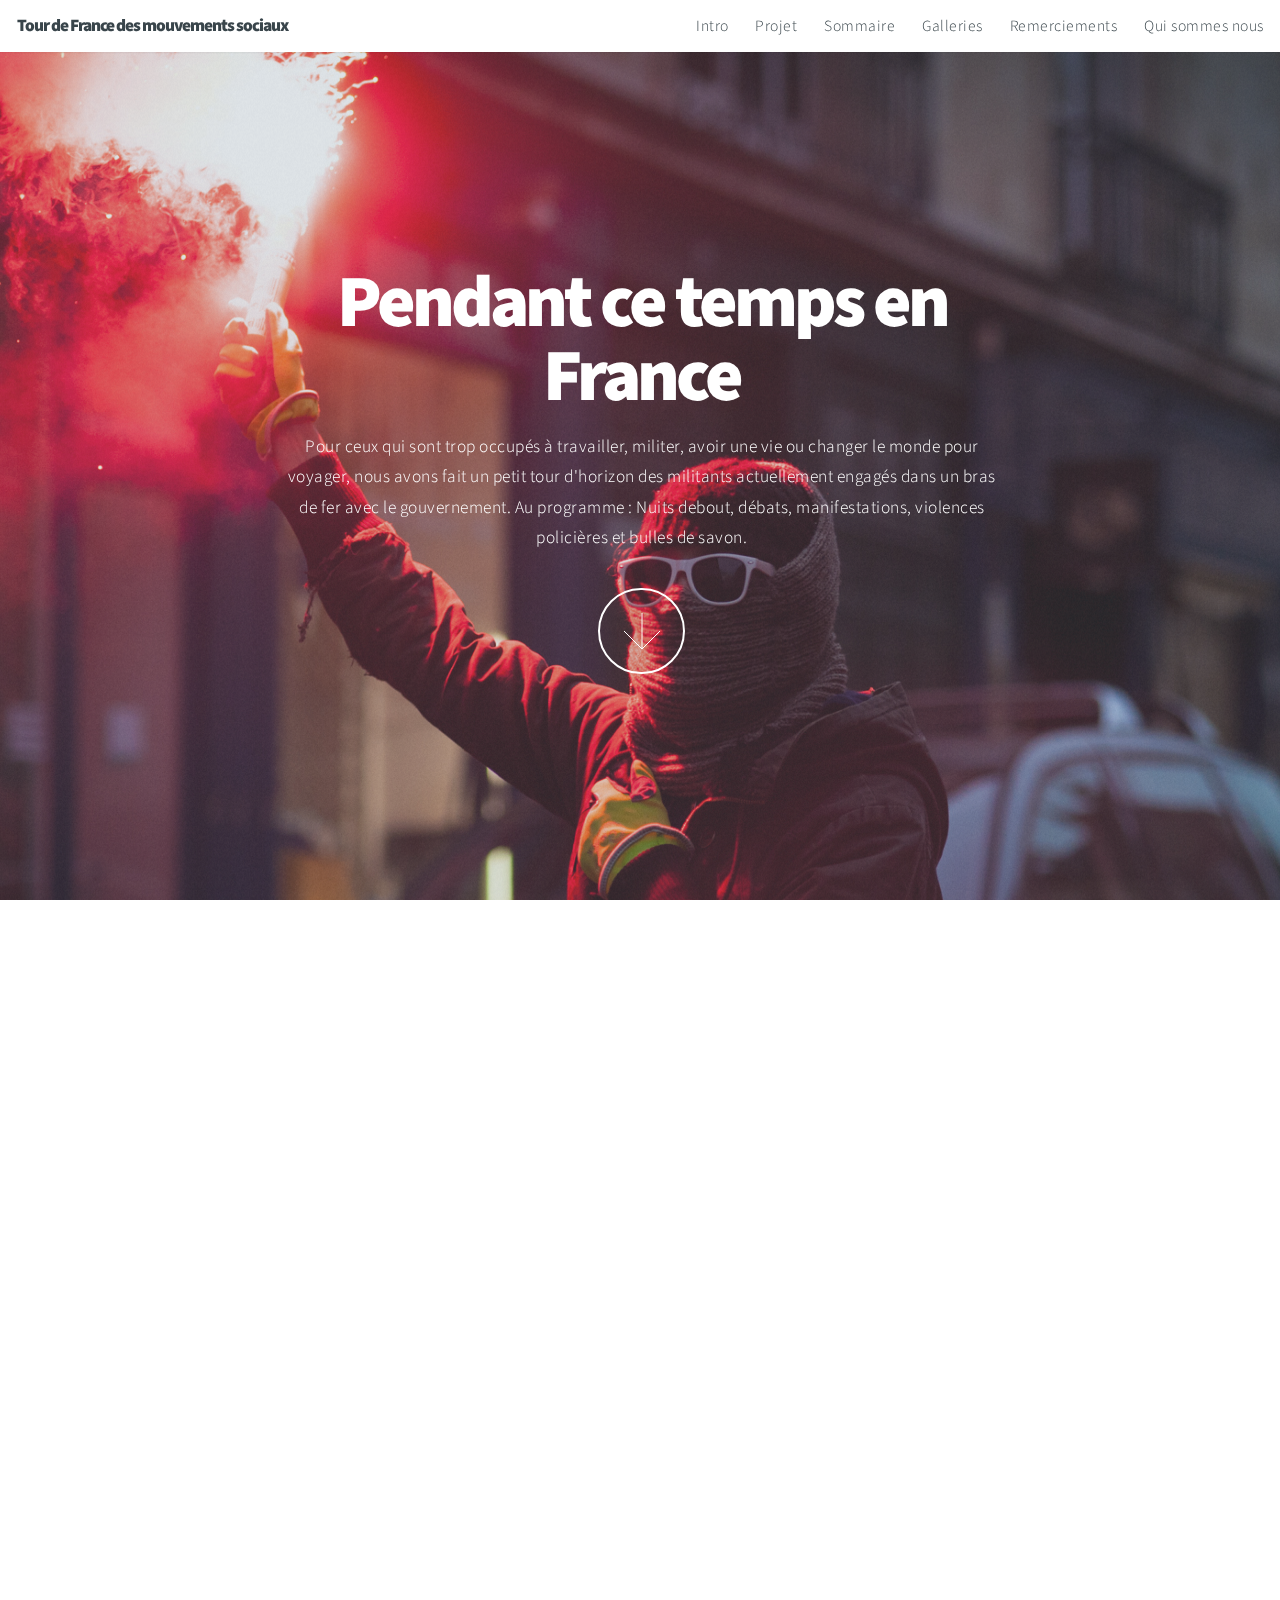
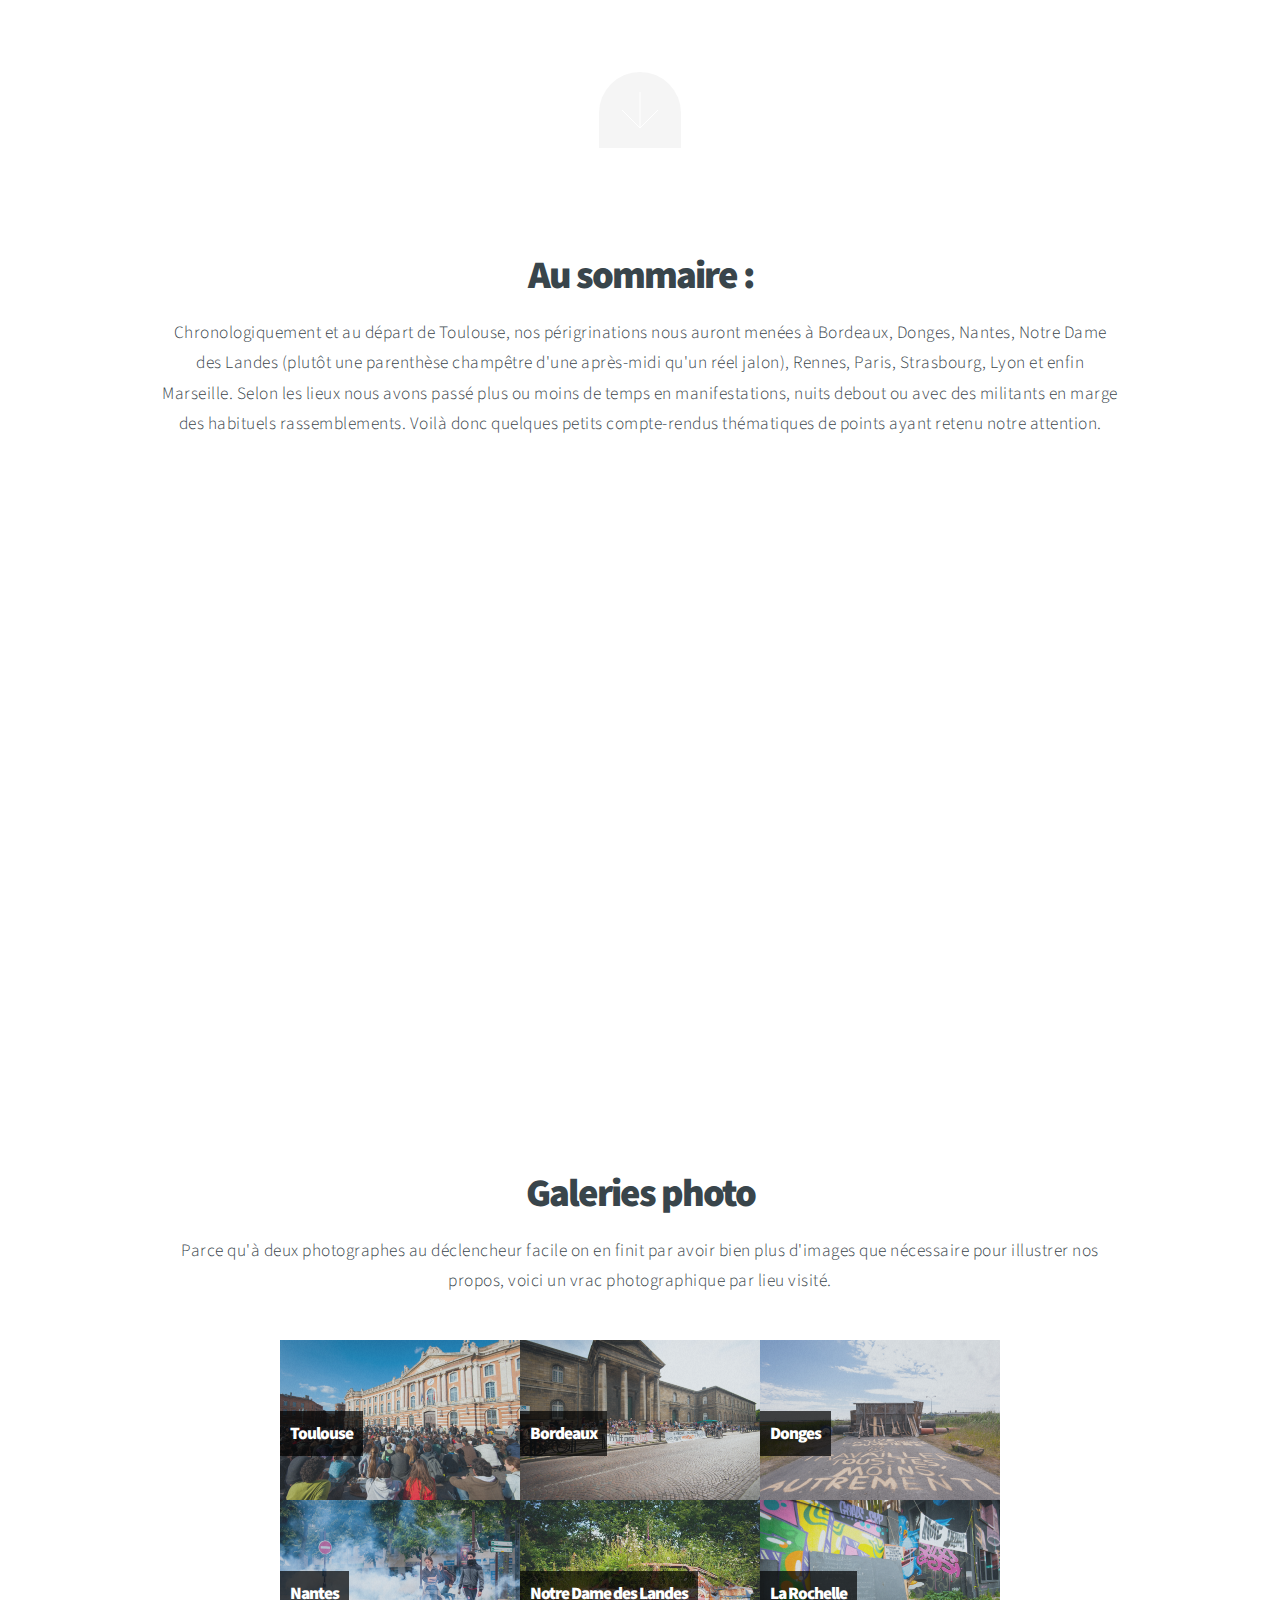
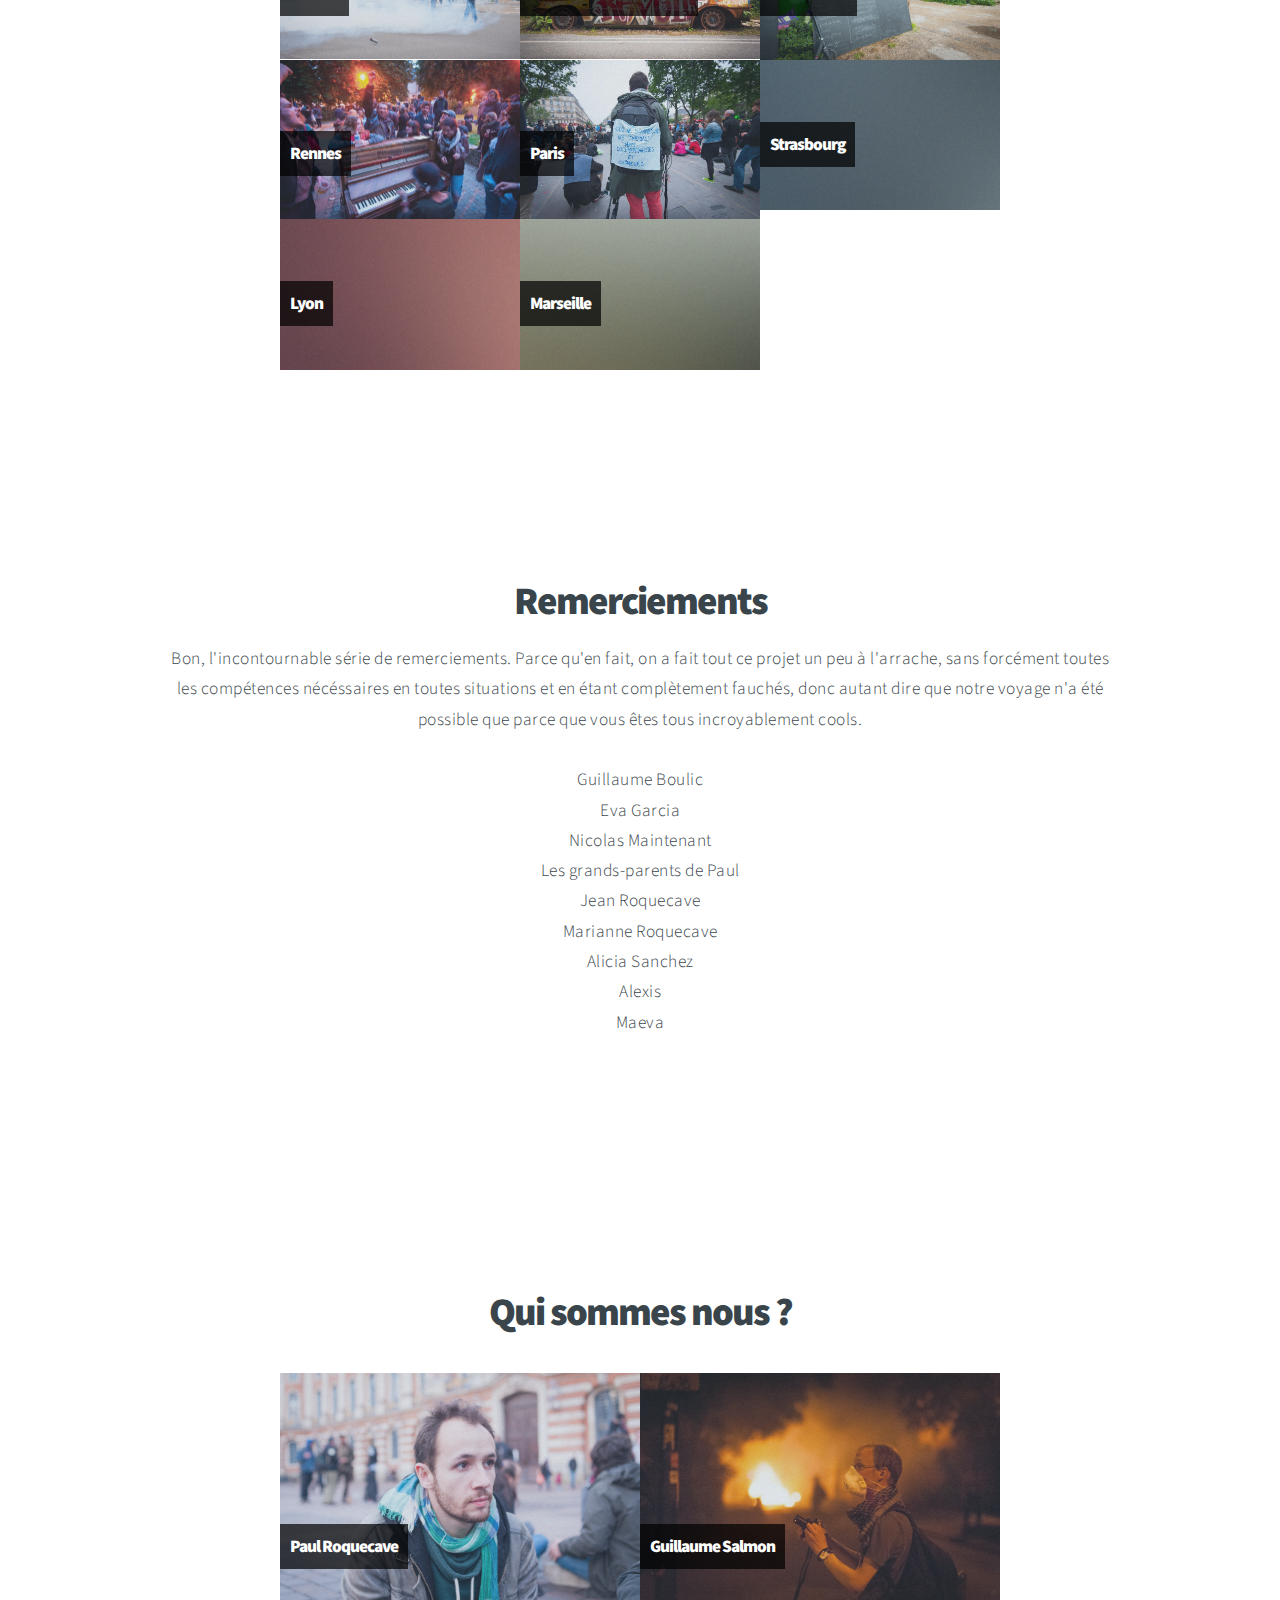
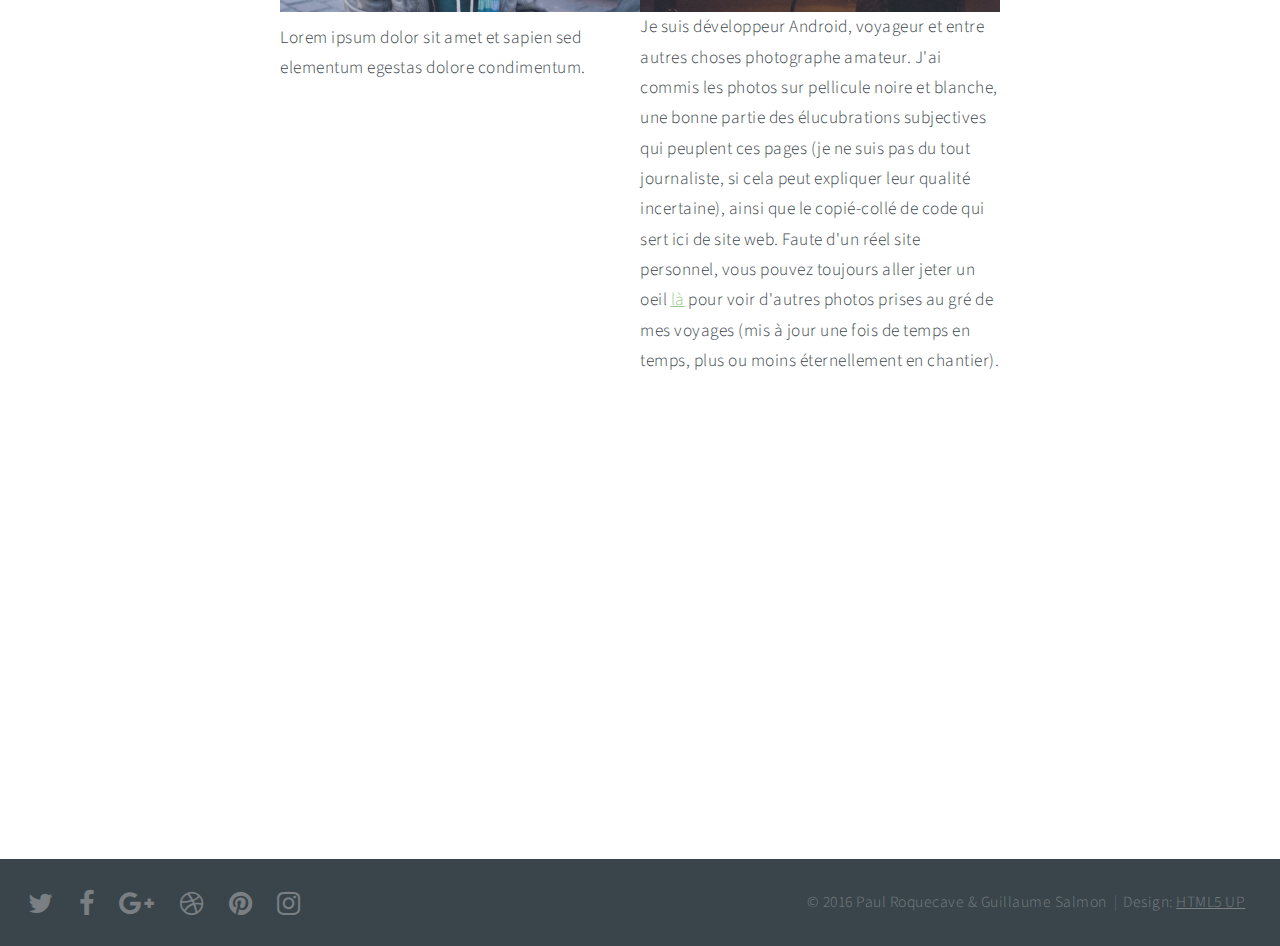
==== commit 970ae831: "Minor css changes and README updated" ====
--- a/index.html
+++ b/index.html
@@ -248,14 +248,14 @@
                             <div class="6u 12u(mobile)">
                                 <a class="image">
                                     <h7><span>Paul Roquecave</span></h7>
-                                    <img src="images/thumbs/Paul.jpg" title="The Anonymous Red" alt="" />
+                                    <img src="images/thumbs/Paul.jpg" alt="" />
                                 </a>
                                 <p align="left">Lorem ipsum dolor sit amet et sapien sed elementum egestas dolore condimentum.</p>
                             </div>
                             <div class="6u 12u(mobile)">
                                 <a href="images/fulls/02.jpg" class="image fit from-right">
                                     <h7><span>Guillaume Salmon</span></h7>
-                                    <img src="images/thumbs/Guillaume.jpg" title="Airchitecture II" alt="" />
+                                    <img src="images/thumbs/Guillaume.jpg" alt="" />
                                 </a>
                                 <p align="left">Je suis développeur Android, voyageur et entre autres choses photographe amateur. J'ai commis les photos sur pellicule noire et blanche, une bonne partie des élucubrations subjectives qui peuplent ces pages (je ne suis pas du tout journaliste, si cela peut expliquer leur qualité incertaine), ainsi que le copié-collé de code qui sert ici de site web. 
                                 Faute d'un réel site personnel, vous pouvez toujours aller jeter un oeil <a href="http://guisalmon.github.io/photo/index.html">là</a> pour voir d'autres photos prises au gré de mes voyages (mis à jour une fois de temps en temps, plus ou moins éternellement en chantier).</p>
--- a/assets/css/main.css
+++ b/assets/css/main.css
@@ -2836,7 +2836,7 @@
 		width: 100%;
 		background: #fff;
 		background: rgba(255, 255, 255, 0.50);
-		height: 50px;
+		height: 3em;
 		line-height: 3em;
 		box-shadow: 0 0 0.15em 0 rgba(0, 0, 0, 0.1);
 	}
@@ -2868,6 +2868,7 @@
 
 		#nav ul {
 			margin: 0;
+            text-align: center
 		}
 
 			#nav ul li {
